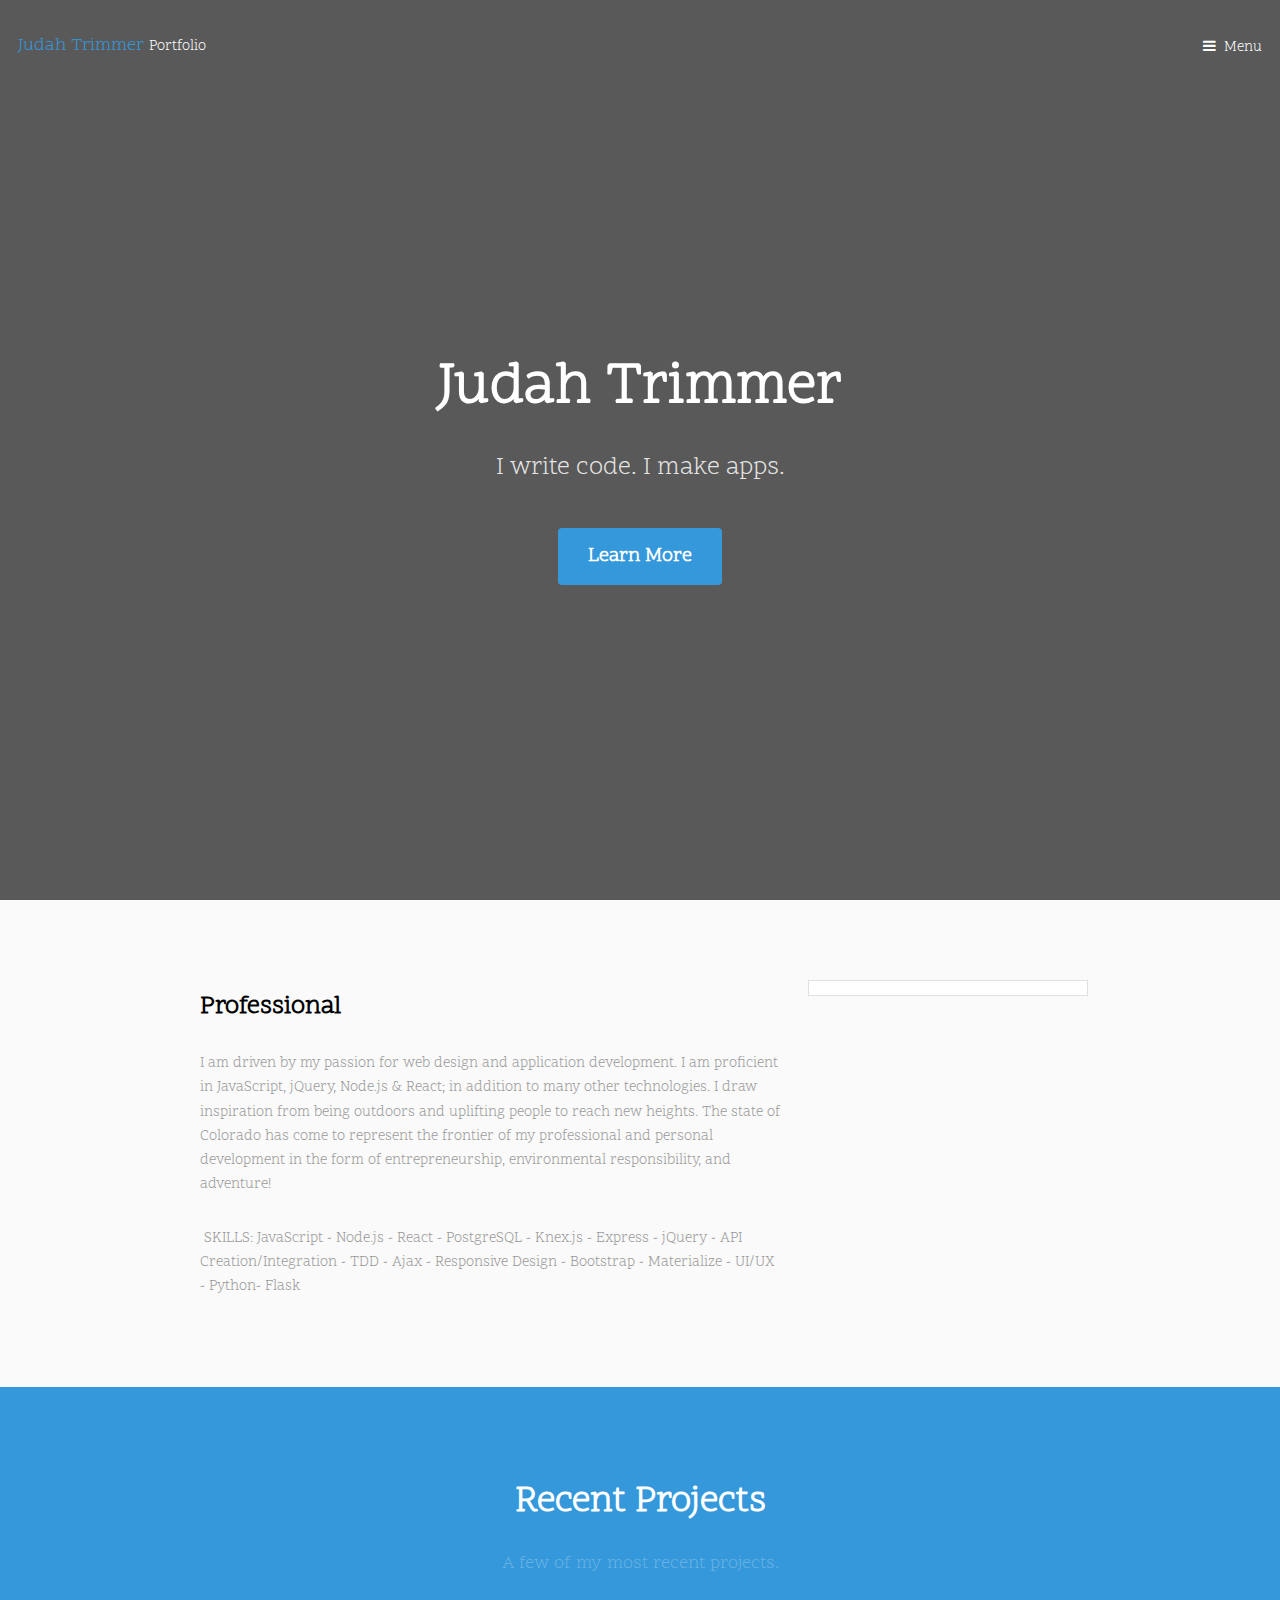
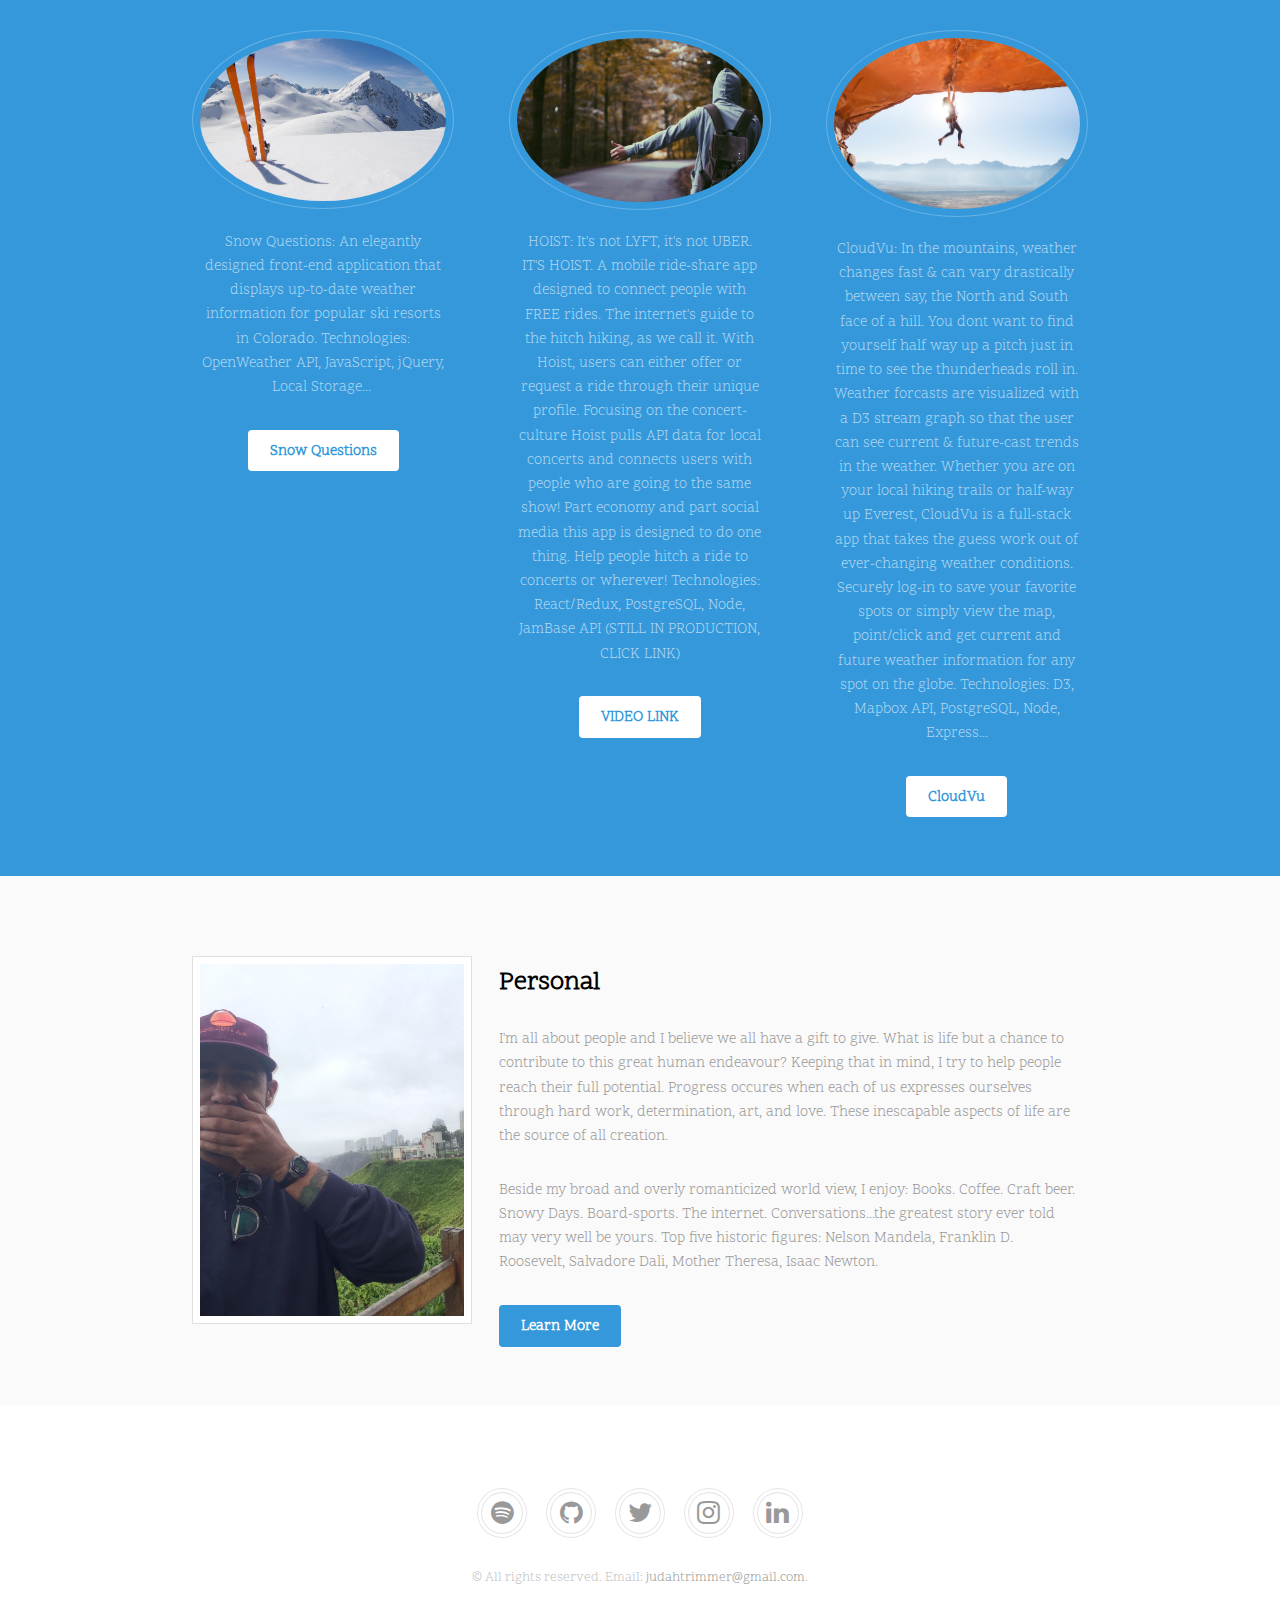
==== templated-urban/index.html @ e82100cf "intial" ====
<!DOCTYPE HTML>
<html>
	<head>
		<title>Judeb0y</title>
		<meta charset="utf-8" />
		<meta name="viewport" content="width=device-width, initial-scale=1" />
		<link rel="stylesheet" href="assets/css/main.css" />
	</head>
	<body>

		<!-- Header -->
			<header id="header" class="alt">
				<div class="logo"><a href="index.html">Judah Trimmer <span>Portfolio</span></a></div>
				<a href="#menu">Menu</a>
			</header>

		<!-- Nav -->
			<nav id="menu">
				<ul class="links">
					<li><a href="index.html">Home</a></li>
					<li><a href="about.html">About Me</a></li>
				</ul>
			</nav>

		<!-- Banner -->
			<section id="banner">
				<div class="inner">
					<header>
						<h1>Judah Trimmer</h1>
						<p>I write code. I make apps.</p>
					</header>
					<a href="#main" class="button big scrolly">Learn More</a>
				</div>
			</section>

		<!-- Main -->
			<div id="main">

				<!-- Section -->
					<section class="wrapper style1">
						<div class="inner">
							<div class="flex flex-2">
								<div class="col col2">
									<h3>Professional</h3>
									<p>I am driven by my passion for web design and application development. I am proficient in JavaScript, jQuery, Node.js & React; in addition to many other technologies. I draw inspiration from being outdoors and uplifting people to reach new heights. The state of Colorado has come to represent the frontier of my professional and personal development in the form of entrepreneurship, environmental responsibility, and adventure!</p>
									<p> SKILLS: JavaScript - Node.js - React - PostgreSQL - Knex.js - Express - jQuery - API Creation/Integration - TDD - Ajax - Responsive Design - Bootstrap - Materialize - UI/UX - Python- Flask</p>
									<!-- <a href="#" class="button">GitHub</a> -->
								</div>
								<div class="col col1 first">
									<div class="image fit">
										<a href="about.html" class="link"><img src="images/bwjudah.jpg" alt="" /></a>
									</div>
								</div>
							</div>
						</div>
					</section>

					<!-- Section -->
						<section class="wrapper style2">
							<div class="inner">
								<header class="align-center">
									<h2>Recent Projects</h2>
									<p>A few of my most recent projects.</p>
								</header>
								<div class="flex flex-3">
									<div class="col align-center">
										<div class="image round fit">
											<img src="images/Skis.jpg" alt="" />
										</div>
										<p>Snow Questions: An elegantly designed front-end application that displays up-to-date weather information for popular ski resorts in Colorado. Technologies: OpenWeather API, JavaScript, jQuery, Local Storage... </p>
										<a href="http://snow-questions.surge.sh/" class="button">Snow Questions</a>
									</div>
									<div class="col align-center">
										<div class="image round fit">
											<img src="images/hitchhiker.jpg" alt="" />
										</div>
										<p>HOIST: It's not LYFT, it's not UBER. IT'S HOIST. A mobile ride-share app designed to connect people with FREE rides. The internet's guide to the hitch hiking, as we call it. With Hoist, users can either offer or request a ride through their unique profile. Focusing on the concert-culture Hoist pulls API data for local concerts and connects users with people who are going to the same show! Part economy and part social media this app is designed to do one thing. Help people hitch a ride to concerts or wherever! Technologies: React/Redux, PostgreSQL, Node, JamBase API (STILL IN PRODUCTION, CLICK LINK) </p>
										<a href="https://www.youtube.com/watch?v=Sf00scz03aw" class="button">VIDEO LINK</a>
									</div>
									<div class="col align-center">
										<div class="image round fit">
											<img src="images/climber.jpg" alt="" />
										</div>
										<p>CloudVu: In the mountains, weather changes fast & can vary drastically between say, the North and South face of a hill. You dont want to find yourself half way up a pitch just in time to see the thunderheads roll in. Weather forcasts are visualized with a D3 stream graph so that the user can see current & future-cast trends in the weather. Whether you are on your local hiking trails or half-way up Everest, CloudVu is a full-stack app that takes the guess work out of ever-changing weather conditions. Securely log-in to save your favorite spots or simply view the map, point/click and get current and future weather information for any spot on the globe. Technologies: D3, Mapbox API, PostgreSQL, Node, Express... </p>
										<a href="https://cloudvu.herokuapp.com/" class="button">CloudVu</a>
									</div>

								</div>
							</div>
						</section>

				<!-- Section -->
					<section class="wrapper style1">
						<div class="inner">
							<!-- 2 Columns -->
								<div class="flex flex-2">
									<div class="col col1">
										<div class="image fit">
											<a href="about.html" class="link"><img src="images/judah.jpg" alt="" /></a>
										</div>
									</div>
									<div class="col col2">
										<h3>Personal</h3>
										<p>I'm all about people and I believe we all have a gift to give. What is life but a chance to contribute to this great human endeavour? Keeping that in mind, I try to help people reach their full potential. Progress occures when each of us expresses ourselves through hard work, determination, art, and love. These inescapable aspects of life are the source of all creation.</p>
										<p>Beside my broad and overly romanticized world view, I enjoy: Books. Coffee. Craft beer. Snowy Days. Board-sports. The internet. Conversations...the greatest story ever told may very well be yours. Top five historic figures: Nelson Mandela, Franklin D. Roosevelt, Salvadore Dali, Mother Theresa, Isaac Newton.</p>

										<a href="about.html" class="button">Learn More</a>
									</div>
								</div>
						</div>
					</section>

			</div>

		<!-- Footer -->
		<footer id="footer">
			<div class="copyright">
				<ul class="icons">
					<li><a href="https://open.spotify.com/user/judahmart?si=ZoPji1avRLK7Woz6vGIwRQ" class="icon fa-spotify"><span class="label">Spotify</span></a></li>
					<li><a href="https://github.com/judeboy" class="icon fa-github"><span class="label">Github</span></a></li>
					<li><a href="https://twitter.com/judeb0y" class="icon fa-twitter"><span class="label">Twitter</span></a></li>
					<li><a href="https://www.instagram.com/judeb0y/" class="icon fa-instagram"><span class="label">Instagram</span></a></li>
					<li><a href="https://www.linkedin.com/in/judah-trimmer-90b569140/" class="icon fa-linkedin"><span class="label">LinkedIn</span></a></li>
				</ul>
				<p>&copy; All rights reserved. Email: <a href="#">judahtrimmer@gmail.com</a>.</p>
		</footer>

		<!-- Scripts -->
			<script src="assets/js/jquery.min.js"></script>
			<script src="assets/js/jquery.scrolly.min.js"></script>
			<script src="assets/js/jquery.scrollex.min.js"></script>
			<script src="assets/js/skel.min.js"></script>
			<script src="assets/js/util.js"></script>
			<script src="assets/js/main.js"></script>

	</body>
</html>
---- templated-urban/assets/css/main.css ----
@charset "UTF-8";
@import url(font-awesome.min.css);
@import url("https://fonts.googleapis.com/css?family=Scope+One|Trocchi");

/*
	Urban by TEMPLATED
	templated.co @templatedco
	Released for free under the Creative Commons Attribution 3.0 license (templated.co/license)
*/

/* Reset */

	html, body, div, span, applet, object, iframe, h1, h2, h3, h4, h5, h6, p, blockquote, pre, a, abbr, acronym, address, big, cite, code, del, dfn, em, img, ins, kbd, q, s, samp, small, strike, strong, sub, sup, tt, var, b, u, i, center, dl, dt, dd, ol, ul, li, fieldset, form, label, legend, table, caption, tbody, tfoot, thead, tr, th, td, article, aside, canvas, details, embed, figure, figcaption, footer, header, hgroup, menu, nav, output, ruby, section, summary, time, mark, audio, video {
		margin: 0;
		padding: 0;
		border: 0;
		font-size: 100%;
		font: inherit;
		vertical-align: baseline;
	}

	article, aside, details, figcaption, figure, footer, header, hgroup, menu, nav, section {
		display: block;
	}

	body {
		line-height: 1;
	}

	ol, ul {
		list-style: none;
	}

	blockquote, q {
		quotes: none;
	}

	blockquote:before, blockquote:after, q:before, q:after {
		content: '';
		content: none;
	}

	table {
		border-collapse: collapse;
		border-spacing: 0;
	}

	body {
		-webkit-text-size-adjust: none;
	}

/* Box Model */

	*, *:before, *:after {
		-moz-box-sizing: border-box;
		-webkit-box-sizing: border-box;
		box-sizing: border-box;
	}

/* Containers */

	.container {
		margin-left: auto;
		margin-right: auto;
	}

	.container.\31 25\25 {
		width: 100%;
		max-width: 100em;
		min-width: 80em;
	}

	.container.\37 5\25 {
		width: 60em;
	}

	.container.\35 0\25 {
		width: 40em;
	}

	.container.\32 5\25 {
		width: 20em;
	}

	.container {
		width: 80em;
	}

	@media screen and (max-width: 1680px) {

		.container.\31 25\25 {
			width: 100%;
			max-width: 100em;
			min-width: 80em;
		}

		.container.\37 5\25 {
			width: 60em;
		}

		.container.\35 0\25 {
			width: 40em;
		}

		.container.\32 5\25 {
			width: 20em;
		}

		.container {
			width: 80em;
		}

	}

	@media screen and (max-width: 1280px) {

		.container.\31 25\25 {
			width: 100%;
			max-width: 81.25em;
			min-width: 65em;
		}

		.container.\37 5\25 {
			width: 48.75em;
		}

		.container.\35 0\25 {
			width: 32.5em;
		}

		.container.\32 5\25 {
			width: 16.25em;
		}

		.container {
			width: 65em;
		}

	}

	@media screen and (max-width: 980px) {

		.container.\31 25\25 {
			width: 100%;
			max-width: 112.5%;
			min-width: 90%;
		}

		.container.\37 5\25 {
			width: 67.5%;
		}

		.container.\35 0\25 {
			width: 45%;
		}

		.container.\32 5\25 {
			width: 22.5%;
		}

		.container {
			width: 90%;
		}

	}

	@media screen and (max-width: 736px) {

		.container.\31 25\25 {
			width: 100%;
			max-width: 112.5%;
			min-width: 90%;
		}

		.container.\37 5\25 {
			width: 67.5%;
		}

		.container.\35 0\25 {
			width: 45%;
		}

		.container.\32 5\25 {
			width: 22.5%;
		}

		.container {
			width: 90% !important;
		}

	}

	@media screen and (max-width: 480px) {

		.container.\31 25\25 {
			width: 100%;
			max-width: 112.5%;
			min-width: 90%;
		}

		.container.\37 5\25 {
			width: 67.5%;
		}

		.container.\35 0\25 {
			width: 45%;
		}

		.container.\32 5\25 {
			width: 22.5%;
		}

		.container {
			width: 90% !important;
		}

	}

/* Grid */

	.row {
		border-bottom: solid 1px transparent;
		-moz-box-sizing: border-box;
		-webkit-box-sizing: border-box;
		box-sizing: border-box;
	}

	.row > * {
		float: left;
		-moz-box-sizing: border-box;
		-webkit-box-sizing: border-box;
		box-sizing: border-box;
	}

	.row:after, .row:before {
		content: '';
		display: block;
		clear: both;
		height: 0;
	}

	.row.uniform > * > :first-child {
		margin-top: 0;
	}

	.row.uniform > * > :last-child {
		margin-bottom: 0;
	}

	.row.\30 \25 > * {
		padding: 0 0 0 0em;
	}

	.row.\30 \25 {
		margin: 0 0 -1px 0em;
	}

	.row.uniform.\30 \25 > * {
		padding: 0em 0 0 0em;
	}

	.row.uniform.\30 \25 {
		margin: 0em 0 -1px 0em;
	}

	.row > * {
		padding: 0 0 0 2em;
	}

	.row {
		margin: 0 0 -1px -2em;
	}

	.row.uniform > * {
		padding: 2em 0 0 2em;
	}

	.row.uniform {
		margin: -2em 0 -1px -2em;
	}

	.row.\32 00\25 > * {
		padding: 0 0 0 4em;
	}

	.row.\32 00\25 {
		margin: 0 0 -1px -4em;
	}

	.row.uniform.\32 00\25 > * {
		padding: 4em 0 0 4em;
	}

	.row.uniform.\32 00\25 {
		margin: -4em 0 -1px -4em;
	}

	.row.\31 50\25 > * {
		padding: 0 0 0 3em;
	}

	.row.\31 50\25 {
		margin: 0 0 -1px -3em;
	}

	.row.uniform.\31 50\25 > * {
		padding: 3em 0 0 3em;
	}

	.row.uniform.\31 50\25 {
		margin: -3em 0 -1px -3em;
	}

	.row.\35 0\25 > * {
		padding: 0 0 0 1em;
	}

	.row.\35 0\25 {
		margin: 0 0 -1px -1em;
	}

	.row.uniform.\35 0\25 > * {
		padding: 1em 0 0 1em;
	}

	.row.uniform.\35 0\25 {
		margin: -1em 0 -1px -1em;
	}

	.row.\32 5\25 > * {
		padding: 0 0 0 0.5em;
	}

	.row.\32 5\25 {
		margin: 0 0 -1px -0.5em;
	}

	.row.uniform.\32 5\25 > * {
		padding: 0.5em 0 0 0.5em;
	}

	.row.uniform.\32 5\25 {
		margin: -0.5em 0 -1px -0.5em;
	}

	.\31 2u, .\31 2u\24 {
		width: 100%;
		clear: none;
		margin-left: 0;
	}

	.\31 1u, .\31 1u\24 {
		width: 91.6666666667%;
		clear: none;
		margin-left: 0;
	}

	.\31 0u, .\31 0u\24 {
		width: 83.3333333333%;
		clear: none;
		margin-left: 0;
	}

	.\39 u, .\39 u\24 {
		width: 75%;
		clear: none;
		margin-left: 0;
	}

	.\38 u, .\38 u\24 {
		width: 66.6666666667%;
		clear: none;
		margin-left: 0;
	}

	.\37 u, .\37 u\24 {
		width: 58.3333333333%;
		clear: none;
		margin-left: 0;
	}

	.\36 u, .\36 u\24 {
		width: 50%;
		clear: none;
		margin-left: 0;
	}

	.\35 u, .\35 u\24 {
		width: 41.6666666667%;
		clear: none;
		margin-left: 0;
	}

	.\34 u, .\34 u\24 {
		width: 33.3333333333%;
		clear: none;
		margin-left: 0;
	}

	.\33 u, .\33 u\24 {
		width: 25%;
		clear: none;
		margin-left: 0;
	}

	.\32 u, .\32 u\24 {
		width: 16.6666666667%;
		clear: none;
		margin-left: 0;
	}

	.\31 u, .\31 u\24 {
		width: 8.3333333333%;
		clear: none;
		margin-left: 0;
	}

	.\31 2u\24 + *,
	.\31 1u\24 + *,
	.\31 0u\24 + *,
	.\39 u\24 + *,
	.\38 u\24 + *,
	.\37 u\24 + *,
	.\36 u\24 + *,
	.\35 u\24 + *,
	.\34 u\24 + *,
	.\33 u\24 + *,
	.\32 u\24 + *,
	.\31 u\24 + * {
		clear: left;
	}

	.\-11u {
		margin-left: 91.66667%;
	}

	.\-10u {
		margin-left: 83.33333%;
	}

	.\-9u {
		margin-left: 75%;
	}

	.\-8u {
		margin-left: 66.66667%;
	}

	.\-7u {
		margin-left: 58.33333%;
	}

	.\-6u {
		margin-left: 50%;
	}

	.\-5u {
		margin-left: 41.66667%;
	}

	.\-4u {
		margin-left: 33.33333%;
	}

	.\-3u {
		margin-left: 25%;
	}

	.\-2u {
		margin-left: 16.66667%;
	}

	.\-1u {
		margin-left: 8.33333%;
	}

	@media screen and (max-width: 1680px) {

		.row > * {
			padding: 0 0 0 2em;
		}

		.row {
			margin: 0 0 -1px -2em;
		}

		.row.uniform > * {
			padding: 2em 0 0 2em;
		}

		.row.uniform {
			margin: -2em 0 -1px -2em;
		}

		.row.\32 00\25 > * {
			padding: 0 0 0 4em;
		}

		.row.\32 00\25 {
			margin: 0 0 -1px -4em;
		}

		.row.uniform.\32 00\25 > * {
			padding: 4em 0 0 4em;
		}

		.row.uniform.\32 00\25 {
			margin: -4em 0 -1px -4em;
		}

		.row.\31 50\25 > * {
			padding: 0 0 0 3em;
		}

		.row.\31 50\25 {
			margin: 0 0 -1px -3em;
		}

		.row.uniform.\31 50\25 > * {
			padding: 3em 0 0 3em;
		}

		.row.uniform.\31 50\25 {
			margin: -3em 0 -1px -3em;
		}

		.row.\35 0\25 > * {
			padding: 0 0 0 1em;
		}

		.row.\35 0\25 {
			margin: 0 0 -1px -1em;
		}

		.row.uniform.\35 0\25 > * {
			padding: 1em 0 0 1em;
		}

		.row.uniform.\35 0\25 {
			margin: -1em 0 -1px -1em;
		}

		.row.\32 5\25 > * {
			padding: 0 0 0 0.5em;
		}

		.row.\32 5\25 {
			margin: 0 0 -1px -0.5em;
		}

		.row.uniform.\32 5\25 > * {
			padding: 0.5em 0 0 0.5em;
		}

		.row.uniform.\32 5\25 {
			margin: -0.5em 0 -1px -0.5em;
		}

		.\31 2u\28xlarge\29, .\31 2u\24\28xlarge\29 {
			width: 100%;
			clear: none;
			margin-left: 0;
		}

		.\31 1u\28xlarge\29, .\31 1u\24\28xlarge\29 {
			width: 91.6666666667%;
			clear: none;
			margin-left: 0;
		}

		.\31 0u\28xlarge\29, .\31 0u\24\28xlarge\29 {
			width: 83.3333333333%;
			clear: none;
			margin-left: 0;
		}

		.\39 u\28xlarge\29, .\39 u\24\28xlarge\29 {
			width: 75%;
			clear: none;
			margin-left: 0;
		}

		.\38 u\28xlarge\29, .\38 u\24\28xlarge\29 {
			width: 66.6666666667%;
			clear: none;
			margin-left: 0;
		}

		.\37 u\28xlarge\29, .\37 u\24\28xlarge\29 {
			width: 58.3333333333%;
			clear: none;
			margin-left: 0;
		}

		.\36 u\28xlarge\29, .\36 u\24\28xlarge\29 {
			width: 50%;
			clear: none;
			margin-left: 0;
		}

		.\35 u\28xlarge\29, .\35 u\24\28xlarge\29 {
			width: 41.6666666667%;
			clear: none;
			margin-left: 0;
		}

		.\34 u\28xlarge\29, .\34 u\24\28xlarge\29 {
			width: 33.3333333333%;
			clear: none;
			margin-left: 0;
		}

		.\33 u\28xlarge\29, .\33 u\24\28xlarge\29 {
			width: 25%;
			clear: none;
			margin-left: 0;
		}

		.\32 u\28xlarge\29, .\32 u\24\28xlarge\29 {
			width: 16.6666666667%;
			clear: none;
			margin-left: 0;
		}

		.\31 u\28xlarge\29, .\31 u\24\28xlarge\29 {
			width: 8.3333333333%;
			clear: none;
			margin-left: 0;
		}

		.\31 2u\24\28xlarge\29 + *,
		.\31 1u\24\28xlarge\29 + *,
		.\31 0u\24\28xlarge\29 + *,
		.\39 u\24\28xlarge\29 + *,
		.\38 u\24\28xlarge\29 + *,
		.\37 u\24\28xlarge\29 + *,
		.\36 u\24\28xlarge\29 + *,
		.\35 u\24\28xlarge\29 + *,
		.\34 u\24\28xlarge\29 + *,
		.\33 u\24\28xlarge\29 + *,
		.\32 u\24\28xlarge\29 + *,
		.\31 u\24\28xlarge\29 + * {
			clear: left;
		}

		.\-11u\28xlarge\29 {
			margin-left: 91.66667%;
		}

		.\-10u\28xlarge\29 {
			margin-left: 83.33333%;
		}

		.\-9u\28xlarge\29 {
			margin-left: 75%;
		}

		.\-8u\28xlarge\29 {
			margin-left: 66.66667%;
		}

		.\-7u\28xlarge\29 {
			margin-left: 58.33333%;
		}

		.\-6u\28xlarge\29 {
			margin-left: 50%;
		}

		.\-5u\28xlarge\29 {
			margin-left: 41.66667%;
		}

		.\-4u\28xlarge\29 {
			margin-left: 33.33333%;
		}

		.\-3u\28xlarge\29 {
			margin-left: 25%;
		}

		.\-2u\28xlarge\29 {
			margin-left: 16.66667%;
		}

		.\-1u\28xlarge\29 {
			margin-left: 8.33333%;
		}

	}

	@media screen and (max-width: 1280px) {

		.row > * {
			padding: 0 0 0 1.5em;
		}

		.row {
			margin: 0 0 -1px -1.5em;
		}

		.row.uniform > * {
			padding: 1.5em 0 0 1.5em;
		}

		.row.uniform {
			margin: -1.5em 0 -1px -1.5em;
		}

		.row.\32 00\25 > * {
			padding: 0 0 0 3em;
		}

		.row.\32 00\25 {
			margin: 0 0 -1px -3em;
		}

		.row.uniform.\32 00\25 > * {
			padding: 3em 0 0 3em;
		}

		.row.uniform.\32 00\25 {
			margin: -3em 0 -1px -3em;
		}

		.row.\31 50\25 > * {
			padding: 0 0 0 2.25em;
		}

		.row.\31 50\25 {
			margin: 0 0 -1px -2.25em;
		}

		.row.uniform.\31 50\25 > * {
			padding: 2.25em 0 0 2.25em;
		}

		.row.uniform.\31 50\25 {
			margin: -2.25em 0 -1px -2.25em;
		}

		.row.\35 0\25 > * {
			padding: 0 0 0 0.75em;
		}

		.row.\35 0\25 {
			margin: 0 0 -1px -0.75em;
		}

		.row.uniform.\35 0\25 > * {
			padding: 0.75em 0 0 0.75em;
		}

		.row.uniform.\35 0\25 {
			margin: -0.75em 0 -1px -0.75em;
		}

		.row.\32 5\25 > * {
			padding: 0 0 0 0.375em;
		}

		.row.\32 5\25 {
			margin: 0 0 -1px -0.375em;
		}

		.row.uniform.\32 5\25 > * {
			padding: 0.375em 0 0 0.375em;
		}

		.row.uniform.\32 5\25 {
			margin: -0.375em 0 -1px -0.375em;
		}

		.\31 2u\28large\29, .\31 2u\24\28large\29 {
			width: 100%;
			clear: none;
			margin-left: 0;
		}

		.\31 1u\28large\29, .\31 1u\24\28large\29 {
			width: 91.6666666667%;
			clear: none;
			margin-left: 0;
		}

		.\31 0u\28large\29, .\31 0u\24\28large\29 {
			width: 83.3333333333%;
			clear: none;
			margin-left: 0;
		}

		.\39 u\28large\29, .\39 u\24\28large\29 {
			width: 75%;
			clear: none;
			margin-left: 0;
		}

		.\38 u\28large\29, .\38 u\24\28large\29 {
			width: 66.6666666667%;
			clear: none;
			margin-left: 0;
		}

		.\37 u\28large\29, .\37 u\24\28large\29 {
			width: 58.3333333333%;
			clear: none;
			margin-left: 0;
		}

		.\36 u\28large\29, .\36 u\24\28large\29 {
			width: 50%;
			clear: none;
			margin-left: 0;
		}

		.\35 u\28large\29, .\35 u\24\28large\29 {
			width: 41.6666666667%;
			clear: none;
			margin-left: 0;
		}

		.\34 u\28large\29, .\34 u\24\28large\29 {
			width: 33.3333333333%;
			clear: none;
			margin-left: 0;
		}

		.\33 u\28large\29, .\33 u\24\28large\29 {
			width: 25%;
			clear: none;
			margin-left: 0;
		}

		.\32 u\28large\29, .\32 u\24\28large\29 {
			width: 16.6666666667%;
			clear: none;
			margin-left: 0;
		}

		.\31 u\28large\29, .\31 u\24\28large\29 {
			width: 8.3333333333%;
			clear: none;
			margin-left: 0;
		}

		.\31 2u\24\28large\29 + *,
		.\31 1u\24\28large\29 + *,
		.\31 0u\24\28large\29 + *,
		.\39 u\24\28large\29 + *,
		.\38 u\24\28large\29 + *,
		.\37 u\24\28large\29 + *,
		.\36 u\24\28large\29 + *,
		.\35 u\24\28large\29 + *,
		.\34 u\24\28large\29 + *,
		.\33 u\24\28large\29 + *,
		.\32 u\24\28large\29 + *,
		.\31 u\24\28large\29 + * {
			clear: left;
		}

		.\-11u\28large\29 {
			margin-left: 91.66667%;
		}

		.\-10u\28large\29 {
			margin-left: 83.33333%;
		}

		.\-9u\28large\29 {
			margin-left: 75%;
		}

		.\-8u\28large\29 {
			margin-left: 66.66667%;
		}

		.\-7u\28large\29 {
			margin-left: 58.33333%;
		}

		.\-6u\28large\29 {
			margin-left: 50%;
		}

		.\-5u\28large\29 {
			margin-left: 41.66667%;
		}

		.\-4u\28large\29 {
			margin-left: 33.33333%;
		}

		.\-3u\28large\29 {
			margin-left: 25%;
		}

		.\-2u\28large\29 {
			margin-left: 16.66667%;
		}

		.\-1u\28large\29 {
			margin-left: 8.33333%;
		}

	}

	@media screen and (max-width: 980px) {

		.row > * {
			padding: 0 0 0 1.5em;
		}

		.row {
			margin: 0 0 -1px -1.5em;
		}

		.row.uniform > * {
			padding: 1.5em 0 0 1.5em;
		}

		.row.uniform {
			margin: -1.5em 0 -1px -1.5em;
		}

		.row.\32 00\25 > * {
			padding: 0 0 0 3em;
		}

		.row.\32 00\25 {
			margin: 0 0 -1px -3em;
		}

		.row.uniform.\32 00\25 > * {
			padding: 3em 0 0 3em;
		}

		.row.uniform.\32 00\25 {
			margin: -3em 0 -1px -3em;
		}

		.row.\31 50\25 > * {
			padding: 0 0 0 2.25em;
		}

		.row.\31 50\25 {
			margin: 0 0 -1px -2.25em;
		}

		.row.uniform.\31 50\25 > * {
			padding: 2.25em 0 0 2.25em;
		}

		.row.uniform.\31 50\25 {
			margin: -2.25em 0 -1px -2.25em;
		}

		.row.\35 0\25 > * {
			padding: 0 0 0 0.75em;
		}

		.row.\35 0\25 {
			margin: 0 0 -1px -0.75em;
		}

		.row.uniform.\35 0\25 > * {
			padding: 0.75em 0 0 0.75em;
		}

		.row.uniform.\35 0\25 {
			margin: -0.75em 0 -1px -0.75em;
		}

		.row.\32 5\25 > * {
			padding: 0 0 0 0.375em;
		}

		.row.\32 5\25 {
			margin: 0 0 -1px -0.375em;
		}

		.row.uniform.\32 5\25 > * {
			padding: 0.375em 0 0 0.375em;
		}

		.row.uniform.\32 5\25 {
			margin: -0.375em 0 -1px -0.375em;
		}

		.\31 2u\28medium\29, .\31 2u\24\28medium\29 {
			width: 100%;
			clear: none;
			margin-left: 0;
		}

		.\31 1u\28medium\29, .\31 1u\24\28medium\29 {
			width: 91.6666666667%;
			clear: none;
			margin-left: 0;
		}

		.\31 0u\28medium\29, .\31 0u\24\28medium\29 {
			width: 83.3333333333%;
			clear: none;
			margin-left: 0;
		}

		.\39 u\28medium\29, .\39 u\24\28medium\29 {
			width: 75%;
			clear: none;
			margin-left: 0;
		}

		.\38 u\28medium\29, .\38 u\24\28medium\29 {
			width: 66.6666666667%;
			clear: none;
			margin-left: 0;
		}

		.\37 u\28medium\29, .\37 u\24\28medium\29 {
			width: 58.3333333333%;
			clear: none;
			margin-left: 0;
		}

		.\36 u\28medium\29, .\36 u\24\28medium\29 {
			width: 50%;
			clear: none;
			margin-left: 0;
		}

		.\35 u\28medium\29, .\35 u\24\28medium\29 {
			width: 41.6666666667%;
			clear: none;
			margin-left: 0;
		}

		.\34 u\28medium\29, .\34 u\24\28medium\29 {
			width: 33.3333333333%;
			clear: none;
			margin-left: 0;
		}

		.\33 u\28medium\29, .\33 u\24\28medium\29 {
			width: 25%;
			clear: none;
			margin-left: 0;
		}

		.\32 u\28medium\29, .\32 u\24\28medium\29 {
			width: 16.6666666667%;
			clear: none;
			margin-left: 0;
		}

		.\31 u\28medium\29, .\31 u\24\28medium\29 {
			width: 8.3333333333%;
			clear: none;
			margin-left: 0;
		}

		.\31 2u\24\28medium\29 + *,
		.\31 1u\24\28medium\29 + *,
		.\31 0u\24\28medium\29 + *,
		.\39 u\24\28medium\29 + *,
		.\38 u\24\28medium\29 + *,
		.\37 u\24\28medium\29 + *,
		.\36 u\24\28medium\29 + *,
		.\35 u\24\28medium\29 + *,
		.\34 u\24\28medium\29 + *,
		.\33 u\24\28medium\29 + *,
		.\32 u\24\28medium\29 + *,
		.\31 u\24\28medium\29 + * {
			clear: left;
		}

		.\-11u\28medium\29 {
			margin-left: 91.66667%;
		}

		.\-10u\28medium\29 {
			margin-left: 83.33333%;
		}

		.\-9u\28medium\29 {
			margin-left: 75%;
		}

		.\-8u\28medium\29 {
			margin-left: 66.66667%;
		}

		.\-7u\28medium\29 {
			margin-left: 58.33333%;
		}

		.\-6u\28medium\29 {
			margin-left: 50%;
		}

		.\-5u\28medium\29 {
			margin-left: 41.66667%;
		}

		.\-4u\28medium\29 {
			margin-left: 33.33333%;
		}

		.\-3u\28medium\29 {
			margin-left: 25%;
		}

		.\-2u\28medium\29 {
			margin-left: 16.66667%;
		}

		.\-1u\28medium\29 {
			margin-left: 8.33333%;
		}

	}

	@media screen and (max-width: 736px) {

		.row > * {
			padding: 0 0 0 1.25em;
		}

		.row {
			margin: 0 0 -1px -1.25em;
		}

		.row.uniform > * {
			padding: 1.25em 0 0 1.25em;
		}

		.row.uniform {
			margin: -1.25em 0 -1px -1.25em;
		}

		.row.\32 00\25 > * {
			padding: 0 0 0 2.5em;
		}

		.row.\32 00\25 {
			margin: 0 0 -1px -2.5em;
		}

		.row.uniform.\32 00\25 > * {
			padding: 2.5em 0 0 2.5em;
		}

		.row.uniform.\32 00\25 {
			margin: -2.5em 0 -1px -2.5em;
		}

		.row.\31 50\25 > * {
			padding: 0 0 0 1.875em;
		}

		.row.\31 50\25 {
			margin: 0 0 -1px -1.875em;
		}

		.row.uniform.\31 50\25 > * {
			padding: 1.875em 0 0 1.875em;
		}

		.row.uniform.\31 50\25 {
			margin: -1.875em 0 -1px -1.875em;
		}

		.row.\35 0\25 > * {
			padding: 0 0 0 0.625em;
		}

		.row.\35 0\25 {
			margin: 0 0 -1px -0.625em;
		}

		.row.uniform.\35 0\25 > * {
			padding: 0.625em 0 0 0.625em;
		}

		.row.uniform.\35 0\25 {
			margin: -0.625em 0 -1px -0.625em;
		}

		.row.\32 5\25 > * {
			padding: 0 0 0 0.3125em;
		}

		.row.\32 5\25 {
			margin: 0 0 -1px -0.3125em;
		}

		.row.uniform.\32 5\25 > * {
			padding: 0.3125em 0 0 0.3125em;
		}

		.row.uniform.\32 5\25 {
			margin: -0.3125em 0 -1px -0.3125em;
		}

		.\31 2u\28small\29, .\31 2u\24\28small\29 {
			width: 100%;
			clear: none;
			margin-left: 0;
		}

		.\31 1u\28small\29, .\31 1u\24\28small\29 {
			width: 91.6666666667%;
			clear: none;
			margin-left: 0;
		}

		.\31 0u\28small\29, .\31 0u\24\28small\29 {
			width: 83.3333333333%;
			clear: none;
			margin-left: 0;
		}

		.\39 u\28small\29, .\39 u\24\28small\29 {
			width: 75%;
			clear: none;
			margin-left: 0;
		}

		.\38 u\28small\29, .\38 u\24\28small\29 {
			width: 66.6666666667%;
			clear: none;
			margin-left: 0;
		}

		.\37 u\28small\29, .\37 u\24\28small\29 {
			width: 58.3333333333%;
			clear: none;
			margin-left: 0;
		}

		.\36 u\28small\29, .\36 u\24\28small\29 {
			width: 50%;
			clear: none;
			margin-left: 0;
		}

		.\35 u\28small\29, .\35 u\24\28small\29 {
			width: 41.6666666667%;
			clear: none;
			margin-left: 0;
		}

		.\34 u\28small\29, .\34 u\24\28small\29 {
			width: 33.3333333333%;
			clear: none;
			margin-left: 0;
		}

		.\33 u\28small\29, .\33 u\24\28small\29 {
			width: 25%;
			clear: none;
			margin-left: 0;
		}

		.\32 u\28small\29, .\32 u\24\28small\29 {
			width: 16.6666666667%;
			clear: none;
			margin-left: 0;
		}

		.\31 u\28small\29, .\31 u\24\28small\29 {
			width: 8.3333333333%;
			clear: none;
			margin-left: 0;
		}

		.\31 2u\24\28small\29 + *,
		.\31 1u\24\28small\29 + *,
		.\31 0u\24\28small\29 + *,
		.\39 u\24\28small\29 + *,
		.\38 u\24\28small\29 + *,
		.\37 u\24\28small\29 + *,
		.\36 u\24\28small\29 + *,
		.\35 u\24\28small\29 + *,
		.\34 u\24\28small\29 + *,
		.\33 u\24\28small\29 + *,
		.\32 u\24\28small\29 + *,
		.\31 u\24\28small\29 + * {
			clear: left;
		}

		.\-11u\28small\29 {
			margin-left: 91.66667%;
		}

		.\-10u\28small\29 {
			margin-left: 83.33333%;
		}

		.\-9u\28small\29 {
			margin-left: 75%;
		}

		.\-8u\28small\29 {
			margin-left: 66.66667%;
		}

		.\-7u\28small\29 {
			margin-left: 58.33333%;
		}

		.\-6u\28small\29 {
			margin-left: 50%;
		}

		.\-5u\28small\29 {
			margin-left: 41.66667%;
		}

		.\-4u\28small\29 {
			margin-left: 33.33333%;
		}

		.\-3u\28small\29 {
			margin-left: 25%;
		}

		.\-2u\28small\29 {
			margin-left: 16.66667%;
		}

		.\-1u\28small\29 {
			margin-left: 8.33333%;
		}

	}

	@media screen and (max-width: 480px) {

		.row > * {
			padding: 0 0 0 1.25em;
		}

		.row {
			margin: 0 0 -1px -1.25em;
		}

		.row.uniform > * {
			padding: 1.25em 0 0 1.25em;
		}

		.row.uniform {
			margin: -1.25em 0 -1px -1.25em;
		}

		.row.\32 00\25 > * {
			padding: 0 0 0 2.5em;
		}

		.row.\32 00\25 {
			margin: 0 0 -1px -2.5em;
		}

		.row.uniform.\32 00\25 > * {
			padding: 2.5em 0 0 2.5em;
		}

		.row.uniform.\32 00\25 {
			margin: -2.5em 0 -1px -2.5em;
		}

		.row.\31 50\25 > * {
			padding: 0 0 0 1.875em;
		}

		.row.\31 50\25 {
			margin: 0 0 -1px -1.875em;
		}

		.row.uniform.\31 50\25 > * {
			padding: 1.875em 0 0 1.875em;
		}

		.row.uniform.\31 50\25 {
			margin: -1.875em 0 -1px -1.875em;
		}

		.row.\35 0\25 > * {
			padding: 0 0 0 0.625em;
		}

		.row.\35 0\25 {
			margin: 0 0 -1px -0.625em;
		}

		.row.uniform.\35 0\25 > * {
			padding: 0.625em 0 0 0.625em;
		}

		.row.uniform.\35 0\25 {
			margin: -0.625em 0 -1px -0.625em;
		}

		.row.\32 5\25 > * {
			padding: 0 0 0 0.3125em;
		}

		.row.\32 5\25 {
			margin: 0 0 -1px -0.3125em;
		}

		.row.uniform.\32 5\25 > * {
			padding: 0.3125em 0 0 0.3125em;
		}

		.row.uniform.\32 5\25 {
			margin: -0.3125em 0 -1px -0.3125em;
		}

		.\31 2u\28xsmall\29, .\31 2u\24\28xsmall\29 {
			width: 100%;
			clear: none;
			margin-left: 0;
		}

		.\31 1u\28xsmall\29, .\31 1u\24\28xsmall\29 {
			width: 91.6666666667%;
			clear: none;
			margin-left: 0;
		}

		.\31 0u\28xsmall\29, .\31 0u\24\28xsmall\29 {
			width: 83.3333333333%;
			clear: none;
			margin-left: 0;
		}

		.\39 u\28xsmall\29, .\39 u\24\28xsmall\29 {
			width: 75%;
			clear: none;
			margin-left: 0;
		}

		.\38 u\28xsmall\29, .\38 u\24\28xsmall\29 {
			width: 66.6666666667%;
			clear: none;
			margin-left: 0;
		}

		.\37 u\28xsmall\29, .\37 u\24\28xsmall\29 {
			width: 58.3333333333%;
			clear: none;
			margin-left: 0;
		}

		.\36 u\28xsmall\29, .\36 u\24\28xsmall\29 {
			width: 50%;
			clear: none;
			margin-left: 0;
		}

		.\35 u\28xsmall\29, .\35 u\24\28xsmall\29 {
			width: 41.6666666667%;
			clear: none;
			margin-left: 0;
		}

		.\34 u\28xsmall\29, .\34 u\24\28xsmall\29 {
			width: 33.3333333333%;
			clear: none;
			margin-left: 0;
		}

		.\33 u\28xsmall\29, .\33 u\24\28xsmall\29 {
			width: 25%;
			clear: none;
			margin-left: 0;
		}

		.\32 u\28xsmall\29, .\32 u\24\28xsmall\29 {
			width: 16.6666666667%;
			clear: none;
			margin-left: 0;
		}

		.\31 u\28xsmall\29, .\31 u\24\28xsmall\29 {
			width: 8.3333333333%;
			clear: none;
			margin-left: 0;
		}

		.\31 2u\24\28xsmall\29 + *,
		.\31 1u\24\28xsmall\29 + *,
		.\31 0u\24\28xsmall\29 + *,
		.\39 u\24\28xsmall\29 + *,
		.\38 u\24\28xsmall\29 + *,
		.\37 u\24\28xsmall\29 + *,
		.\36 u\24\28xsmall\29 + *,
		.\35 u\24\28xsmall\29 + *,
		.\34 u\24\28xsmall\29 + *,
		.\33 u\24\28xsmall\29 + *,
		.\32 u\24\28xsmall\29 + *,
		.\31 u\24\28xsmall\29 + * {
			clear: left;
		}

		.\-11u\28xsmall\29 {
			margin-left: 91.66667%;
		}

		.\-10u\28xsmall\29 {
			margin-left: 83.33333%;
		}

		.\-9u\28xsmall\29 {
			margin-left: 75%;
		}

		.\-8u\28xsmall\29 {
			margin-left: 66.66667%;
		}

		.\-7u\28xsmall\29 {
			margin-left: 58.33333%;
		}

		.\-6u\28xsmall\29 {
			margin-left: 50%;
		}

		.\-5u\28xsmall\29 {
			margin-left: 41.66667%;
		}

		.\-4u\28xsmall\29 {
			margin-left: 33.33333%;
		}

		.\-3u\28xsmall\29 {
			margin-left: 25%;
		}

		.\-2u\28xsmall\29 {
			margin-left: 16.66667%;
		}

		.\-1u\28xsmall\29 {
			margin-left: 8.33333%;
		}

	}

/* Basic */

	@-ms-viewport {
		width: device-width;
	}

	body {
		-ms-overflow-style: scrollbar;
	}

	@media screen and (max-width: 480px) {

		html, body {
			min-width: 320px;
		}

	}

	body {
		background: #fff;
	}

		body.is-loading *, body.is-loading *:before, body.is-loading *:after {
			-moz-animation: none !important;
			-webkit-animation: none !important;
			-ms-animation: none !important;
			animation: none !important;
			-moz-transition: none !important;
			-webkit-transition: none !important;
			-ms-transition: none !important;
			transition: none !important;
		}

/* Type */

	body {
		background-color: #fff;
		color: #999999;
	}

	body, input, select, textarea {
		font-family: "Scope One", serif;
		font-size: 13pt;
		font-weight: 300;
		line-height: 1.65;
	}

		@media screen and (max-width: 1680px) {

			body, input, select, textarea {
				font-size: 11pt;
			}

		}

		@media screen and (max-width: 1280px) {

			body, input, select, textarea {
				font-size: 11pt;
			}

		}

		@media screen and (max-width: 980px) {

			body, input, select, textarea {
				font-size: 12pt;
			}

		}

		@media screen and (max-width: 736px) {

			body, input, select, textarea {
				font-size: 12pt;
			}

		}

		@media screen and (max-width: 480px) {

			body, input, select, textarea {
				font-size: 12pt;
			}

		}

	a {
		-moz-transition: color 0.2s ease-in-out;
		-webkit-transition: color 0.2s ease-in-out;
		-ms-transition: color 0.2s ease-in-out;
		transition: color 0.2s ease-in-out;
		text-decoration: none;
	}

	strong, b {
		font-weight: 700;
	}

	em, i {
		font-style: italic;
	}

	p {
		margin: 0 0 2em 0;
	}

	h1, h2, h3, h4, h5, h6 {
		font-weight: 700;
		line-height: 1.5;
		margin: 0 0 1em 0;
	}

		h1 a, h2 a, h3 a, h4 a, h5 a, h6 a {
			color: inherit;
			text-decoration: none;
		}

	h1 {
		font-size: 3em;
		margin-bottom: .25em;
	}

		@media screen and (max-width: 736px) {

			h1 {
				font-size: 2.5em;
			}

		}

	h2 {
		font-size: 2.5em;
	}

		@media screen and (max-width: 736px) {

			h2 {
				font-size: 2em;
			}

		}

		@media screen and (max-width: 480px) {

			h2 {
				font-size: 1.5em;
			}

		}

	h3 {
		font-size: 1.75em;
	}

		@media screen and (max-width: 736px) {

			h3 {
				font-size: 1.5em;
			}

		}

		@media screen and (max-width: 480px) {

			h3 {
				font-size: 1.25em;
			}

		}

	h4 {
		font-size: 1.5em;
	}

	h5 {
		font-size: 0.9em;
	}

	h6 {
		font-size: 0.7em;
	}

	sub {
		font-size: 0.8em;
		position: relative;
		top: 0.5em;
	}

	sup {
		font-size: 0.8em;
		position: relative;
		top: -0.5em;
	}

	blockquote {
		border-left: solid 4px;
		font-style: italic;
		margin: 0 0 2em 0;
		padding: 0.5em 0 0.5em 2em;
	}

	code {
		border-radius: 4px;
		border: solid 1px;
		font-family: "Courier New", monospace;
		font-size: 0.9em;
		margin: 0 0.25em;
		padding: 0.25em 0.65em;
	}

	pre {
		-webkit-overflow-scrolling: touch;
		font-family: "Courier New", monospace;
		font-size: 0.9em;
		margin: 0 0 2em 0;
	}

		pre code {
			display: block;
			line-height: 1.75;
			padding: 1em 1.5em;
			overflow-x: auto;
		}

	header p {
		font-size: 1.25em;
	}

	hr {
		border: 0;
		border-bottom: solid 1px;
		margin: 2em 0;
	}

		hr.major {
			margin: 3em 0;
		}

	.align-left {
		text-align: left;
	}

	.align-center {
		text-align: center;
	}

	.align-right {
		text-align: right;
	}

	input, select, textarea {
		color: #000;
	}

	a {
		color: #999999;
	}

		a:hover {
			color: rgba(153, 153, 153, 0.5);
		}

	strong, b {
		color: #000;
	}

	h1, h2, h3, h4, h5, h6 {
		color: #000;
	}

	blockquote {
		border-left-color: rgba(0, 0, 0, 0.1);
	}

	code {
		background: rgba(0, 0, 0, 0.075);
		border-color: rgba(0, 0, 0, 0.1);
	}

	hr {
		border-bottom-color: rgba(0, 0, 0, 0.1);
	}

/* Box */

	.box {
		border-radius: 4px;
		border: solid 1px;
		margin-bottom: 2em;
		padding: 1.5em;
	}

		.box > :last-child,
		.box > :last-child > :last-child,
		.box > :last-child > :last-child > :last-child {
			margin-bottom: 0;
		}

		.box.alt {
			border: 0;
			border-radius: 0;
			padding: 0;
		}

	.box {
		border-color: rgba(0, 0, 0, 0.1);
	}

/* Button */

	input[type="submit"],
	input[type="reset"],
	input[type="button"],
	button,
	.button {
		-moz-appearance: none;
		-webkit-appearance: none;
		-ms-appearance: none;
		appearance: none;
		-moz-transition: background-color 0.2s ease-in-out, color 0.2s ease-in-out;
		-webkit-transition: background-color 0.2s ease-in-out, color 0.2s ease-in-out;
		-ms-transition: background-color 0.2s ease-in-out, color 0.2s ease-in-out;
		transition: background-color 0.2s ease-in-out, color 0.2s ease-in-out;
		border-radius: 4px;
		border: 0;
		cursor: pointer;
		display: inline-block;
		font-weight: 700;
		height: 2.85em;
		line-height: 2.95em;
		padding: 0 1.5em;
		text-align: center;
		text-decoration: none;
		white-space: nowrap;
	}

		input[type="submit"].icon,
		input[type="reset"].icon,
		input[type="button"].icon,
		button.icon,
		.button.icon {
			padding-left: 1.35em;
		}

			input[type="submit"].icon:before,
			input[type="reset"].icon:before,
			input[type="button"].icon:before,
			button.icon:before,
			.button.icon:before {
				margin-right: 0.5em;
			}

		input[type="submit"].fit,
		input[type="reset"].fit,
		input[type="button"].fit,
		button.fit,
		.button.fit {
			display: block;
			margin: 0 0 1em 0;
			width: 100%;
		}

		input[type="submit"].small,
		input[type="reset"].small,
		input[type="button"].small,
		button.small,
		.button.small {
			font-size: 0.8em;
		}

		input[type="submit"].big,
		input[type="reset"].big,
		input[type="button"].big,
		button.big,
		.button.big {
			font-size: 1.35em;
		}

		input[type="submit"].disabled, input[type="submit"]:disabled,
		input[type="reset"].disabled,
		input[type="reset"]:disabled,
		input[type="button"].disabled,
		input[type="button"]:disabled,
		button.disabled,
		button:disabled,
		.button.disabled,
		.button:disabled {
			-moz-pointer-events: none;
			-webkit-pointer-events: none;
			-ms-pointer-events: none;
			pointer-events: none;
			opacity: 0.25;
		}

		@media screen and (max-width: 480px) {

			input[type="submit"],
			input[type="reset"],
			input[type="button"],
			button,
			.button {
				padding: 0;
				width: 100%;
			}

		}

	input[type="submit"],
	input[type="reset"],
	input[type="button"],
	button,
	.button {
		background-color: #3498db;
		color: #fff !important;
	}

		input[type="submit"]:hover,
		input[type="reset"]:hover,
		input[type="button"]:hover,
		button:hover,
		.button:hover {
			background-color: #4aa3df;
		}

		input[type="submit"]:active,
		input[type="reset"]:active,
		input[type="button"]:active,
		button:active,
		.button:active {
			background-color: #258cd1;
		}

		input[type="submit"].alt,
		input[type="reset"].alt,
		input[type="button"].alt,
		button.alt,
		.button.alt {
			background-color: transparent;
			box-shadow: inset 0 0 0 2px rgba(0, 0, 0, 0.1);
			color: #000 !important;
		}

			input[type="submit"].alt:hover,
			input[type="reset"].alt:hover,
			input[type="button"].alt:hover,
			button.alt:hover,
			.button.alt:hover {
				background-color: rgba(0, 0, 0, 0.075);
			}

			input[type="submit"].alt:active,
			input[type="reset"].alt:active,
			input[type="button"].alt:active,
			button.alt:active,
			.button.alt:active {
				background-color: rgba(0, 0, 0, 0.15);
			}

			input[type="submit"].alt.icon:before,
			input[type="reset"].alt.icon:before,
			input[type="button"].alt.icon:before,
			button.alt.icon:before,
			.button.alt.icon:before {
				color: #bfbfbf;
			}

		input[type="submit"].special,
		input[type="reset"].special,
		input[type="button"].special,
		button.special,
		.button.special {
			background-color: #fafafa;
			color: #000 !important;
		}

			input[type="submit"].special:hover,
			input[type="reset"].special:hover,
			input[type="button"].special:hover,
			button.special:hover,
			.button.special:hover {
				background-color: white;
			}

			input[type="submit"].special:active,
			input[type="reset"].special:active,
			input[type="button"].special:active,
			button.special:active,
			.button.special:active {
				background-color: #ededed;
			}

/* Flex */

	.flex {
		display: -ms-flexbox;
		-ms-flex-pack: justify;
		display: -moz-flex;
		display: -webkit-flex;
		display: -ms-flex;
		display: flex;
		-moz-flex-wrap: wrap;
		-webkit-flex-wrap: wrap;
		-ms-flex-wrap: wrap;
		flex-wrap: wrap;
		-moz-justify-content: space-between;
		-webkit-justify-content: space-between;
		-ms-justify-content: space-between;
		justify-content: space-between;
	}

		.flex.flex-2, .flex.flex-3 {
			-moz-align-items: stretch;
			-webkit-align-items: stretch;
			-ms-align-items: stretch;
			align-items: stretch;
		}

			.flex.flex-2.center, .flex.flex-3.center {
				-moz-align-items: center;
				-webkit-align-items: center;
				-ms-align-items: center;
				align-items: center;
			}

		.flex.flex-2 .col {
			width: 48%;
		}

			.flex.flex-2 .col.col1 {
				width: 30%;
			}

			.flex.flex-2 .col.col2 {
				width: 66%;
			}

			@media screen and (max-width: 736px) {

				.flex.flex-2 .col.col1, .flex.flex-2 .col.col2 {
					width: 100%;
					margin-bottom: 2em;
				}

					.flex.flex-2 .col.col1 .image, .flex.flex-2 .col.col2 .image {
						max-width: 60%;
						margin: 0 auto 2em auto;
					}

			}

		.flex.flex-3 .col {
			width: 28%;
		}

			@media screen and (max-width: 736px) {

				.flex.flex-3 .col {
					width: 100%;
					margin-bottom: 2em;
				}

					.flex.flex-3 .col .image {
						max-width: 60%;
						margin: 0 auto 2em auto;
					}

			}

		.flex.flex-4 .col {
			width: 22%;
		}

		.flex.flex-tabs {
			-moz-flex-wrap: nowrap;
			-webkit-flex-wrap: nowrap;
			-ms-flex-wrap: nowrap;
			flex-wrap: nowrap;
		}

			.flex.flex-tabs ul {
				width: 20%;
			}

			.flex.flex-tabs .tabs {
				width: 77%;
			}

		@media screen and (max-width: 980px) {

			.flex.flex-4 .col {
				width: 48%;
			}

			.flex.flex-tabs ul {
				width: 30%;
			}

			.flex.flex-tabs .tabs {
				width: 67%;
			}

			.flex.flex-tabs .flex-3 .col {
				width: 48%;
			}

		}

		@media screen and (max-width: 736px) {

			.flex.flex-2 .col, .flex.flex-3 .col, .flex.flex-4 .col {
				width: 100%;
				-moz-order: 2;
				-webkit-order: 2;
				-ms-order: 2;
				order: 2;
			}

				.flex.flex-2 .col.first, .flex.flex-3 .col.first, .flex.flex-4 .col.first {
					-moz-order: 1;
					-webkit-order: 1;
					-ms-order: 1;
					order: 1;
				}

			.flex.flex-tabs {
				-moz-flex-wrap: wrap;
				-webkit-flex-wrap: wrap;
				-ms-flex-wrap: wrap;
				flex-wrap: wrap;
			}

				.flex.flex-tabs ul {
					width: 100%;
				}

				.flex.flex-tabs .tabs {
					width: 100%;
				}

				.flex.flex-tabs .flex-3 .col {
					width: 100%;
				}

		}

/* Form */

	form {
		margin: 0 0 2em 0;
	}

	label {
		display: block;
		font-size: 0.9em;
		font-weight: 700;
		margin: 0 0 1em 0;
	}

	input[type="text"],
	input[type="password"],
	input[type="email"],
	select,
	textarea {
		-moz-appearance: none;
		-webkit-appearance: none;
		-ms-appearance: none;
		appearance: none;
		border-radius: 4px;
		border: none;
		border: solid 1px;
		color: inherit;
		display: block;
		outline: 0;
		padding: 0 1em;
		text-decoration: none;
		width: 100%;
	}

		input[type="text"]:invalid,
		input[type="password"]:invalid,
		input[type="email"]:invalid,
		select:invalid,
		textarea:invalid {
			box-shadow: none;
		}

	.select-wrapper {
		text-decoration: none;
		display: block;
		position: relative;
	}

		.select-wrapper:before {
			-moz-osx-font-smoothing: grayscale;
			-webkit-font-smoothing: antialiased;
			font-family: FontAwesome;
			font-style: normal;
			font-weight: normal;
			text-transform: none !important;
		}

		.select-wrapper:before {
			content: '\f078';
			display: block;
			height: 2.75em;
			line-height: 2.75em;
			pointer-events: none;
			position: absolute;
			right: 0;
			text-align: center;
			top: 0;
			width: 2.75em;
		}

		.select-wrapper select::-ms-expand {
			display: none;
		}

	input[type="text"],
	input[type="password"],
	input[type="email"],
	select {
		height: 2.75em;
	}

	textarea {
		padding: 0.75em 1em;
	}

	input[type="checkbox"],
	input[type="radio"] {
		-moz-appearance: none;
		-webkit-appearance: none;
		-ms-appearance: none;
		appearance: none;
		display: block;
		float: left;
		margin-right: -2em;
		opacity: 0;
		width: 1em;
		z-index: -1;
	}

		input[type="checkbox"] + label,
		input[type="radio"] + label {
			text-decoration: none;
			cursor: pointer;
			display: inline-block;
			font-size: 1em;
			font-weight: 300;
			padding-left: 2.4em;
			padding-right: 0.75em;
			position: relative;
		}

			input[type="checkbox"] + label:before,
			input[type="radio"] + label:before {
				-moz-osx-font-smoothing: grayscale;
				-webkit-font-smoothing: antialiased;
				font-family: FontAwesome;
				font-style: normal;
				font-weight: normal;
				text-transform: none !important;
			}

			input[type="checkbox"] + label:before,
			input[type="radio"] + label:before {
				border-radius: 4px;
				border: solid 1px;
				content: '';
				display: inline-block;
				height: 1.65em;
				left: 0;
				line-height: 1.58125em;
				position: absolute;
				text-align: center;
				top: 0;
				width: 1.65em;
			}

		input[type="checkbox"]:checked + label:before,
		input[type="radio"]:checked + label:before {
			content: '\f00c';
		}

	input[type="checkbox"] + label:before {
		border-radius: 4px;
	}

	input[type="radio"] + label:before {
		border-radius: 100%;
	}

	::-webkit-input-placeholder {
		opacity: 1.0;
	}

	:-moz-placeholder {
		opacity: 1.0;
	}

	::-moz-placeholder {
		opacity: 1.0;
	}

	:-ms-input-placeholder {
		opacity: 1.0;
	}

	.formerize-placeholder {
		opacity: 1.0;
	}

	label {
		color: #000;
	}

	input[type="text"],
	input[type="password"],
	input[type="email"],
	select,
	textarea {
		background: rgba(0, 0, 0, 0.075);
		border-color: rgba(0, 0, 0, 0.1);
	}

		input[type="text"]:focus,
		input[type="password"]:focus,
		input[type="email"]:focus,
		select:focus,
		textarea:focus {
			border-color: #fafafa;
			box-shadow: 0 0 0 1px #fafafa;
		}

	.select-wrapper:before {
		color: rgba(0, 0, 0, 0.1);
	}

	input[type="checkbox"] + label,
	input[type="radio"] + label {
		color: #999999;
	}

		input[type="checkbox"] + label:before,
		input[type="radio"] + label:before {
			background: rgba(0, 0, 0, 0.075);
			border-color: rgba(0, 0, 0, 0.1);
		}

	input[type="checkbox"]:checked + label:before,
	input[type="radio"]:checked + label:before {
		background-color: #fafafa;
		border-color: #fafafa;
		color: #000;
	}

	input[type="checkbox"]:focus + label:before,
	input[type="radio"]:focus + label:before {
		border-color: #fafafa;
		box-shadow: 0 0 0 1px #fafafa;
	}

	::-webkit-input-placeholder {
		color: #bfbfbf !important;
	}

	:-moz-placeholder {
		color: #bfbfbf !important;
	}

	::-moz-placeholder {
		color: #bfbfbf !important;
	}

	:-ms-input-placeholder {
		color: #bfbfbf !important;
	}

	.formerize-placeholder {
		color: #bfbfbf !important;
	}

/* Icon */

	.icon {
		text-decoration: none;
		border-bottom: none;
		position: relative;
	}

		.icon:before {
			-moz-osx-font-smoothing: grayscale;
			-webkit-font-smoothing: antialiased;
			font-family: FontAwesome;
			font-style: normal;
			font-weight: normal;
			text-transform: none !important;
		}

		.icon > .label {
			display: none;
		}

/* Image */

	.image {
		border: 0;
		display: inline-block;
		position: relative;
		box-shadow: 0px 0px 0px 7px #fff, 0px 0px 0px 8px rgba(0, 0, 0, 0.1);
	}

		.image img {
			display: block;
		}

		.image.left, .image.right {
			max-width: 40%;
		}

			.image.left img, .image.right img {
				width: 100%;
			}

		.image.left {
			float: left;
			margin: 0 1.5em 1em 0;
			top: 0.25em;
		}

		.image.right {
			float: right;
			margin: 0 0 1em 1.5em;
			top: 0.25em;
		}

		.image.fit {
			display: block;
			margin: 0 0 2em 0;
			width: 100%;
		}

			.image.fit img {
				width: 100%;
			}

		.image.round {
			border-radius: 100%;
		}

			.image.round img {
				border-radius: 100%;
			}

		.image.main {
			display: block;
			margin: 0 0 3em 0;
			width: 100%;
		}

			.image.main img {
				width: 100%;
			}

	.video-wrapper {
		position: relative;
		padding-bottom: 56.25%;
	/* 16:9 */

		padding-top: 25px;
		height: 0;
	}

		.video-wrapper iframe, .video-wrapper object, .video-wrapper embed {
			position: absolute;
			top: 0;
			left: 0;
			width: 100%;
			height: 100%;
		}

/* List */

	ol {
		list-style: decimal;
		margin: 0 0 2em 0;
		padding-left: 1.25em;
	}

		ol li {
			padding-left: 0.25em;
		}

	ul {
		list-style: disc;
		margin: 0 0 2em 0;
		padding-left: 1em;
	}

		ul li {
			padding-left: 0.5em;
		}

		ul.alt {
			list-style: none;
			padding-left: 0;
		}

			ul.alt li {
				border-top: solid 1px;
				padding: 0.5em 0;
			}

				ul.alt li:first-child {
					border-top: 0;
					padding-top: 0;
				}

		ul.icons {
			cursor: default;
			list-style: none;
			padding-left: 0;
		}

			ul.icons li {
				display: inline-block;
				padding: 0 2em 0 0;
			}

				ul.icons li:last-child {
					padding-right: 0;
				}

				ul.icons li .icon:before {
					font-size: 2em;
				}

		ul.actions {
			cursor: default;
			list-style: none;
			padding-left: 0;
		}

			ul.actions li {
				display: inline-block;
				padding: 0 1em 0 0;
				vertical-align: middle;
			}

				ul.actions li:last-child {
					padding-right: 0;
				}

			ul.actions.small li {
				padding: 0 0.5em 0 0;
			}

			ul.actions.vertical li {
				display: block;
				padding: 1em 0 0 0;
			}

				ul.actions.vertical li:first-child {
					padding-top: 0;
				}

				ul.actions.vertical li > * {
					margin-bottom: 0;
				}

			ul.actions.vertical.small li {
				padding: 0.5em 0 0 0;
			}

				ul.actions.vertical.small li:first-child {
					padding-top: 0;
				}

			ul.actions.fit {
				display: table;
				margin-left: -1em;
				padding: 0;
				table-layout: fixed;
				width: calc(100% + 1em);
			}

				ul.actions.fit li {
					display: table-cell;
					padding: 0 0 0 1em;
				}

					ul.actions.fit li > * {
						margin-bottom: 0;
					}

				ul.actions.fit.small {
					margin-left: -0.5em;
					width: calc(100% + 0.5em);
				}

					ul.actions.fit.small li {
						padding: 0 0 0 0.5em;
					}

			@media screen and (max-width: 480px) {

				ul.actions {
					margin: 0 0 2em 0;
				}

					ul.actions li {
						padding: 1em 0 0 0;
						display: block;
						text-align: center;
						width: 100%;
					}

						ul.actions li:first-child {
							padding-top: 0;
						}

						ul.actions li > * {
							width: 100%;
							margin: 0 !important;
						}

							ul.actions li > *.icon:before {
								margin-left: -2em;
							}

					ul.actions.small li {
						padding: 0.5em 0 0 0;
					}

						ul.actions.small li:first-child {
							padding-top: 0;
						}

			}

	dl {
		margin: 0 0 2em 0;
	}

		dl dt {
			display: block;
			font-weight: 700;
			margin: 0 0 1em 0;
		}

		dl dd {
			margin-left: 2em;
		}

	ul.alt li {
		border-top-color: rgba(0, 0, 0, 0.1);
	}

/* Section/Article */

	section.special, article.special {
		text-align: center;
	}

	header p {
		position: relative;
		margin: 0 0 1.5em 0;
	}

	header h2 + p {
		font-size: 1.25em;
		margin-top: -1em;
	}

	header h3 + p {
		font-size: 1.1em;
		margin-top: -0.8em;
	}

	header h4 + p,
	header h5 + p,
	header h6 + p {
		font-size: 0.9em;
		margin-top: -0.6em;
	}

	header p {
		color: #bfbfbf;
	}

/* Tab */

	ul.tab-list {
		list-style: none;
		margin: 0 0 1em 0;
		padding: 0;
	}

		ul.tab-list li a {
			background: rgba(255, 255, 255, 0.075);
			border-radius: 4px;
			color: rgba(255, 255, 255, 0.5) !important;
			margin-bottom: .5em;
			padding: .5em 1em;
			display: inline-block;
			width: 100%;
		}

			ul.tab-list li a.active {
				background: #aa14cc;
				color: #fff !important;
			}

			ul.tab-list li a:hover {
				background: #693dcc;
				color: #fff !important;
			}

	.tab {
		display: none;
	}

		.tab.active {
			display: -ms-flexbox;
			display: -moz-flex;
			display: -webkit-flex;
			display: -ms-flex;
			display: flex;
		}

/* Table */

	.table-wrapper {
		-webkit-overflow-scrolling: touch;
		overflow-x: auto;
	}

	table {
		margin: 0 0 2em 0;
		width: 100%;
	}

		table tbody tr {
			border: solid 1px;
			border-left: 0;
			border-right: 0;
		}

		table td {
			padding: 0.75em 0.75em;
		}

		table th {
			font-size: 0.9em;
			font-weight: 700;
			padding: 0 0.75em 0.75em 0.75em;
			text-align: left;
		}

		table thead {
			border-bottom: solid 2px;
		}

		table tfoot {
			border-top: solid 2px;
		}

		table.alt {
			border-collapse: separate;
		}

			table.alt tbody tr td {
				border: solid 1px;
				border-left-width: 0;
				border-top-width: 0;
			}

				table.alt tbody tr td:first-child {
					border-left-width: 1px;
				}

			table.alt tbody tr:first-child td {
				border-top-width: 1px;
			}

			table.alt thead {
				border-bottom: 0;
			}

			table.alt tfoot {
				border-top: 0;
			}

	table tbody tr {
		border-color: rgba(0, 0, 0, 0.1);
	}

		table tbody tr:nth-child(2n + 1) {
			background-color: rgba(0, 0, 0, 0.075);
		}

	table th {
		color: #000;
	}

	table thead {
		border-bottom-color: rgba(0, 0, 0, 0.1);
	}

	table tfoot {
		border-top-color: rgba(0, 0, 0, 0.1);
	}

	table.alt tbody tr td {
		border-color: rgba(0, 0, 0, 0.1);
	}

/* Wrapper */

	.wrapper {
		padding: 6em 0 4em 0;
		position: relative;
	}

		.wrapper .inner {
			margin: 0 auto;
			width: 80em;
			position: relative;
			z-index: 99;
		}

		.wrapper header {
			margin-bottom: 4em;
		}

			@media screen and (max-width: 736px) {

				.wrapper header {
					margin-bottom: 2em;
				}

			}

		.wrapper.style1 {
			background-color: #fafafa;
			color: #999999;
		}

			.wrapper.style1 input, .wrapper.style1 select, .wrapper.style1 textarea {
				color: #000;
			}

			.wrapper.style1 a {
				color: #000;
			}

				.wrapper.style1 a:hover {
					color: rgba(0, 0, 0, 0.5);
				}

			.wrapper.style1 strong, .wrapper.style1 b {
				color: #000;
			}

			.wrapper.style1 h1, .wrapper.style1 h2, .wrapper.style1 h3, .wrapper.style1 h4, .wrapper.style1 h5, .wrapper.style1 h6 {
				color: #000;
			}

			.wrapper.style1 blockquote {
				border-left-color: rgba(0, 0, 0, 0.15);
			}

			.wrapper.style1 code {
				background: rgba(0, 0, 0, 0.075);
				border-color: rgba(0, 0, 0, 0.15);
			}

			.wrapper.style1 hr {
				border-bottom-color: rgba(0, 0, 0, 0.15);
			}

			.wrapper.style1 .box {
				border-color: rgba(0, 0, 0, 0.15);
			}

			.wrapper.style1 input[type="submit"],
			.wrapper.style1 input[type="reset"],
			.wrapper.style1 input[type="button"],
			.wrapper.style1 button,
			.wrapper.style1 .button {
				background-color: #3498db;
				color: #fff !important;
			}

				.wrapper.style1 input[type="submit"]:hover,
				.wrapper.style1 input[type="reset"]:hover,
				.wrapper.style1 input[type="button"]:hover,
				.wrapper.style1 button:hover,
				.wrapper.style1 .button:hover {
					background-color: #4aa3df;
				}

				.wrapper.style1 input[type="submit"]:active,
				.wrapper.style1 input[type="reset"]:active,
				.wrapper.style1 input[type="button"]:active,
				.wrapper.style1 button:active,
				.wrapper.style1 .button:active {
					background-color: #258cd1;
				}

				.wrapper.style1 input[type="submit"].alt,
				.wrapper.style1 input[type="reset"].alt,
				.wrapper.style1 input[type="button"].alt,
				.wrapper.style1 button.alt,
				.wrapper.style1 .button.alt {
					background-color: transparent;
					box-shadow: inset 0 0 0 2px rgba(0, 0, 0, 0.15);
					color: #000 !important;
				}

					.wrapper.style1 input[type="submit"].alt:hover,
					.wrapper.style1 input[type="reset"].alt:hover,
					.wrapper.style1 input[type="button"].alt:hover,
					.wrapper.style1 button.alt:hover,
					.wrapper.style1 .button.alt:hover {
						background-color: rgba(0, 0, 0, 0.075);
					}

					.wrapper.style1 input[type="submit"].alt:active,
					.wrapper.style1 input[type="reset"].alt:active,
					.wrapper.style1 input[type="button"].alt:active,
					.wrapper.style1 button.alt:active,
					.wrapper.style1 .button.alt:active {
						background-color: rgba(0, 0, 0, 0.2);
					}

					.wrapper.style1 input[type="submit"].alt.icon:before,
					.wrapper.style1 input[type="reset"].alt.icon:before,
					.wrapper.style1 input[type="button"].alt.icon:before,
					.wrapper.style1 button.alt.icon:before,
					.wrapper.style1 .button.alt.icon:before {
						color: #bfbfbf;
					}

				.wrapper.style1 input[type="submit"].special,
				.wrapper.style1 input[type="reset"].special,
				.wrapper.style1 input[type="button"].special,
				.wrapper.style1 button.special,
				.wrapper.style1 .button.special {
					background-color: #000;
					color: #fafafa !important;
				}

			.wrapper.style1 label {
				color: #000;
			}

			.wrapper.style1 input[type="text"],
			.wrapper.style1 input[type="password"],
			.wrapper.style1 input[type="email"],
			.wrapper.style1 select,
			.wrapper.style1 textarea {
				background: rgba(0, 0, 0, 0.075);
				border-color: rgba(0, 0, 0, 0.15);
			}

				.wrapper.style1 input[type="text"]:focus,
				.wrapper.style1 input[type="password"]:focus,
				.wrapper.style1 input[type="email"]:focus,
				.wrapper.style1 select:focus,
				.wrapper.style1 textarea:focus {
					border-color: #000;
					box-shadow: 0 0 0 1px #000;
				}

			.wrapper.style1 .select-wrapper:before {
				color: rgba(0, 0, 0, 0.15);
			}

			.wrapper.style1 input[type="checkbox"] + label,
			.wrapper.style1 input[type="radio"] + label {
				color: #999999;
			}

				.wrapper.style1 input[type="checkbox"] + label:before,
				.wrapper.style1 input[type="radio"] + label:before {
					background: rgba(0, 0, 0, 0.075);
					border-color: rgba(0, 0, 0, 0.15);
				}

			.wrapper.style1 input[type="checkbox"]:checked + label:before,
			.wrapper.style1 input[type="radio"]:checked + label:before {
				background-color: #000;
				border-color: #000;
				color: #fafafa;
			}

			.wrapper.style1 input[type="checkbox"]:focus + label:before,
			.wrapper.style1 input[type="radio"]:focus + label:before {
				border-color: #000;
				box-shadow: 0 0 0 1px #000;
			}

			.wrapper.style1 ::-webkit-input-placeholder {
				color: #bfbfbf !important;
			}

			.wrapper.style1 :-moz-placeholder {
				color: #bfbfbf !important;
			}

			.wrapper.style1 ::-moz-placeholder {
				color: #bfbfbf !important;
			}

			.wrapper.style1 :-ms-input-placeholder {
				color: #bfbfbf !important;
			}

			.wrapper.style1 .formerize-placeholder {
				color: #bfbfbf !important;
			}

			.wrapper.style1 ul.alt li {
				border-top-color: rgba(0, 0, 0, 0.15);
			}

			.wrapper.style1 header p {
				color: #bfbfbf;
			}

			.wrapper.style1 table tbody tr {
				border-color: rgba(0, 0, 0, 0.15);
			}

				.wrapper.style1 table tbody tr:nth-child(2n + 1) {
					background-color: rgba(0, 0, 0, 0.075);
				}

			.wrapper.style1 table th {
				color: #000;
			}

			.wrapper.style1 table thead {
				border-bottom-color: rgba(0, 0, 0, 0.15);
			}

			.wrapper.style1 table tfoot {
				border-top-color: rgba(0, 0, 0, 0.15);
			}

			.wrapper.style1 table.alt tbody tr td {
				border-color: rgba(0, 0, 0, 0.15);
			}

		.wrapper.style2 {
			background-color: #3498db;
			color: #aed6f1;
		}

			.wrapper.style2 input, .wrapper.style2 select, .wrapper.style2 textarea {
				color: #fff;
			}

			.wrapper.style2 a {
				color: #999999;
			}

				.wrapper.style2 a:hover {
					color: rgba(153, 153, 153, 0.5);
				}

			.wrapper.style2 strong, .wrapper.style2 b {
				color: #fff;
			}

			.wrapper.style2 h1, .wrapper.style2 h2, .wrapper.style2 h3, .wrapper.style2 h4, .wrapper.style2 h5, .wrapper.style2 h6 {
				color: #fff;
			}

			.wrapper.style2 blockquote {
				border-left-color: rgba(255, 255, 255, 0.25);
			}

			.wrapper.style2 code {
				background: rgba(255, 255, 255, 0.075);
				border-color: rgba(255, 255, 255, 0.25);
			}

			.wrapper.style2 hr {
				border-bottom-color: rgba(255, 255, 255, 0.25);
			}

			.wrapper.style2 .box {
				border-color: rgba(255, 255, 255, 0.25);
			}

			.wrapper.style2 input[type="submit"],
			.wrapper.style2 input[type="reset"],
			.wrapper.style2 input[type="button"],
			.wrapper.style2 button,
			.wrapper.style2 .button {
				background-color: #fff;
				color: #3498db !important;
			}

				.wrapper.style2 input[type="submit"].alt,
				.wrapper.style2 input[type="reset"].alt,
				.wrapper.style2 input[type="button"].alt,
				.wrapper.style2 button.alt,
				.wrapper.style2 .button.alt {
					background-color: transparent;
					box-shadow: inset 0 0 0 2px rgba(255, 255, 255, 0.25);
					color: #fff !important;
				}

					.wrapper.style2 input[type="submit"].alt:hover,
					.wrapper.style2 input[type="reset"].alt:hover,
					.wrapper.style2 input[type="button"].alt:hover,
					.wrapper.style2 button.alt:hover,
					.wrapper.style2 .button.alt:hover {
						background-color: rgba(255, 255, 255, 0.075);
					}

					.wrapper.style2 input[type="submit"].alt:active,
					.wrapper.style2 input[type="reset"].alt:active,
					.wrapper.style2 input[type="button"].alt:active,
					.wrapper.style2 button.alt:active,
					.wrapper.style2 .button.alt:active {
						background-color: rgba(255, 255, 255, 0.2);
					}

					.wrapper.style2 input[type="submit"].alt.icon:before,
					.wrapper.style2 input[type="reset"].alt.icon:before,
					.wrapper.style2 input[type="button"].alt.icon:before,
					.wrapper.style2 button.alt.icon:before,
					.wrapper.style2 .button.alt.icon:before {
						color: #67b2e4;
					}

				.wrapper.style2 input[type="submit"].special,
				.wrapper.style2 input[type="reset"].special,
				.wrapper.style2 input[type="button"].special,
				.wrapper.style2 button.special,
				.wrapper.style2 .button.special {
					background-color: #fafafa;
					color: #000 !important;
				}

					.wrapper.style2 input[type="submit"].special:hover,
					.wrapper.style2 input[type="reset"].special:hover,
					.wrapper.style2 input[type="button"].special:hover,
					.wrapper.style2 button.special:hover,
					.wrapper.style2 .button.special:hover {
						background-color: white;
					}

					.wrapper.style2 input[type="submit"].special:active,
					.wrapper.style2 input[type="reset"].special:active,
					.wrapper.style2 input[type="button"].special:active,
					.wrapper.style2 button.special:active,
					.wrapper.style2 .button.special:active {
						background-color: #ededed;
					}

			.wrapper.style2 label {
				color: #fff;
			}

			.wrapper.style2 input[type="text"],
			.wrapper.style2 input[type="password"],
			.wrapper.style2 input[type="email"],
			.wrapper.style2 select,
			.wrapper.style2 textarea {
				background: rgba(255, 255, 255, 0.075);
				border-color: rgba(255, 255, 255, 0.25);
			}

				.wrapper.style2 input[type="text"]:focus,
				.wrapper.style2 input[type="password"]:focus,
				.wrapper.style2 input[type="email"]:focus,
				.wrapper.style2 select:focus,
				.wrapper.style2 textarea:focus {
					border-color: #fafafa;
					box-shadow: 0 0 0 1px #fafafa;
				}

			.wrapper.style2 .select-wrapper:before {
				color: rgba(255, 255, 255, 0.25);
			}

			.wrapper.style2 input[type="checkbox"] + label,
			.wrapper.style2 input[type="radio"] + label {
				color: #aed6f1;
			}

				.wrapper.style2 input[type="checkbox"] + label:before,
				.wrapper.style2 input[type="radio"] + label:before {
					background: rgba(255, 255, 255, 0.075);
					border-color: rgba(255, 255, 255, 0.25);
				}

			.wrapper.style2 input[type="checkbox"]:checked + label:before,
			.wrapper.style2 input[type="radio"]:checked + label:before {
				background-color: #fafafa;
				border-color: #fafafa;
				color: #000;
			}

			.wrapper.style2 input[type="checkbox"]:focus + label:before,
			.wrapper.style2 input[type="radio"]:focus + label:before {
				border-color: #fafafa;
				box-shadow: 0 0 0 1px #fafafa;
			}

			.wrapper.style2 ::-webkit-input-placeholder {
				color: #67b2e4 !important;
			}

			.wrapper.style2 :-moz-placeholder {
				color: #67b2e4 !important;
			}

			.wrapper.style2 ::-moz-placeholder {
				color: #67b2e4 !important;
			}

			.wrapper.style2 :-ms-input-placeholder {
				color: #67b2e4 !important;
			}

			.wrapper.style2 .formerize-placeholder {
				color: #67b2e4 !important;
			}

			.wrapper.style2 ul.alt li {
				border-top-color: rgba(255, 255, 255, 0.25);
			}

			.wrapper.style2 header p {
				color: #67b2e4;
			}

			.wrapper.style2 table tbody tr {
				border-color: rgba(255, 255, 255, 0.25);
			}

				.wrapper.style2 table tbody tr:nth-child(2n + 1) {
					background-color: rgba(255, 255, 255, 0.075);
				}

			.wrapper.style2 table th {
				color: #fff;
			}

			.wrapper.style2 table thead {
				border-bottom-color: rgba(255, 255, 255, 0.25);
			}

			.wrapper.style2 table tfoot {
				border-top-color: rgba(255, 255, 255, 0.25);
			}

			.wrapper.style2 table.alt tbody tr td {
				border-color: rgba(255, 255, 255, 0.25);
			}

			.wrapper.style2 .image {
				box-shadow: 0px 0px 0px 7px #3498db, 0px 0px 0px 8px rgba(255, 255, 255, 0.25);
			}

		@media screen and (max-width: 1280px) {

			.wrapper > .inner {
				width: 60em;
			}

		}

		@media screen and (max-width: 980px) {

			.wrapper > .inner {
				width: 90%;
			}

		}

		@media screen and (max-width: 736px) {

			.wrapper {
				padding: 3em 0 1em 0;
			}

		}

/* Header */

	body.subpage {
		padding-top: 3.125em;
	}

	@-moz-keyframes reveal-header {
		0% {
			top: -4em;
			opacity: 0;
		}

		100% {
			top: 0;
			opacity: 1;
		}
	}

	@-webkit-keyframes reveal-header {
		0% {
			top: -4em;
			opacity: 0;
		}

		100% {
			top: 0;
			opacity: 1;
		}
	}

	@-ms-keyframes reveal-header {
		0% {
			top: -4em;
			opacity: 0;
		}

		100% {
			top: 0;
			opacity: 1;
		}
	}

	@keyframes reveal-header {
		0% {
			top: -4em;
			opacity: 0;
		}

		100% {
			top: 0;
			opacity: 1;
		}
	}

	#header {
		background: rgba(0, 0, 0, 0.75);
		color: #aed6f1;
		cursor: default;
		height: 3.25em;
		left: 0;
		line-height: 3.25em;
		position: fixed;
		text-align: right;
		top: 0;
		width: 100%;
		z-index: 10001;
	}

		#header > .logo {
			display: inline-block;
			height: inherit;
			left: 1.25em;
			line-height: inherit;
			margin: 0;
			padding: 0;
			position: absolute;
			top: 0;
		}

			#header > .logo a {
				font-size: 1.25em;
				color: #3498db;
			}

				#header > .logo a:hover {
					color: #3498db;
				}

			#header > .logo span {
				font-weight: 300;
				font-size: .8em;
				color: #FFF;
			}

		#header > a {
			-moz-transition: color 0.2s ease-in-out;
			-webkit-transition: color 0.2s ease-in-out;
			-ms-transition: color 0.2s ease-in-out;
			transition: color 0.2s ease-in-out;
			display: inline-block;
			padding: 0 0.75em;
			color: inherit;
			text-decoration: none;
			color: #FFF;
		}

			#header > a:hover {
				color: #3498db;
			}

			#header > a[href="#menu"] {
				text-decoration: none;
				-webkit-tap-highlight-color: transparent;
			}

				#header > a[href="#menu"]:before {
					content: "";
					-moz-osx-font-smoothing: grayscale;
					-webkit-font-smoothing: antialiased;
					font-family: FontAwesome;
					font-style: normal;
					font-weight: normal;
					text-transform: none !important;
				}

				#header > a[href="#menu"]:before {
					margin: 0 0.5em 0 0;
				}

			#header > a + a[href="#menu"]:last-child {
				border-left: solid 1px rgba(255, 255, 255, 0.25);
				padding-left: 1.25em;
				margin-left: 0.5em;
			}

			#header > a:last-child {
				padding-right: 1.25em;
			}

			@media screen and (max-width: 736px) {

				#header > a {
					padding: 0 0.5em;
				}

					#header > a + a[href="#menu"]:last-child {
						padding-left: 1em;
						margin-left: 0.25em;
					}

					#header > a:last-child {
						padding-right: 1em;
					}

			}

		#header.reveal {
			-moz-animation: reveal-header 0.5s ease;
			-webkit-animation: reveal-header 0.5s ease;
			-ms-animation: reveal-header 0.5s ease;
			animation: reveal-header 0.5s ease;
		}

		#header.alt {
			-moz-animation: none;
			-webkit-animation: none;
			-ms-animation: none;
			animation: none;
			background-color: transparent;
			box-shadow: none;
			overflow: hidden;
			position: absolute;
			top: 1.5em;
		}

			#header.alt h1 {
				left: 2.5em;
			}

			#header.alt nav {
				right: 2.5em;
			}

	@media screen and (max-width: 980px) {

		body.subpage {
			padding-top: 44px;
		}

		#header {
			height: 44px;
			line-height: 44px;
		}

			#header > h1 {
				left: 1em;
			}

				#header > h1 a {
					font-size: 1em;
				}

	}

	@media screen and (max-width: 480px) {

		#header {
			min-width: 320px;
		}

	}

/* Menu */

	#menu {
		-moz-transform: translateX(20em);
		-webkit-transform: translateX(20em);
		-ms-transform: translateX(20em);
		transform: translateX(20em);
		-moz-transition: -moz-transform 0.5s ease, box-shadow 0.5s ease, visibility 0.5s;
		-webkit-transition: -webkit-transform 0.5s ease, box-shadow 0.5s ease, visibility 0.5s;
		-ms-transition: -ms-transform 0.5s ease, box-shadow 0.5s ease, visibility 0.5s;
		transition: transform 0.5s ease, box-shadow 0.5s ease, visibility 0.5s;
		-webkit-overflow-scrolling: touch;
		background: rgba(0, 0, 0, 0.925);
		box-shadow: none;
		color: #fff;
		height: 100%;
		max-width: 80%;
		overflow-y: auto;
		padding: 3em 2em;
		position: fixed;
		right: 0;
		top: 0;
		visibility: hidden;
		width: 20em;
		z-index: 10002;
	}

		#menu > ul {
			margin: 0 0 1em 0;
		}

			#menu > ul.links {
				list-style: none;
				padding: 0;
			}

				#menu > ul.links > li {
					padding: 0;
				}

					#menu > ul.links > li > a:not(.button) {
						border: 0;
						border-top: solid 1px rgba(255, 255, 255, 0.25);
						color: inherit;
						display: block;
						line-height: 3.5em;
						text-decoration: none;
					}

					#menu > ul.links > li > .button {
						display: block;
						margin: 0.5em 0 0 0;
					}

					#menu > ul.links > li:hover {
						color: #3498db;
					}

					#menu > ul.links > li:first-child > a:not(.button) {
						border-top: 0 !important;
					}

		#menu .close {
			text-decoration: none;
			-moz-transition: color 0.2s ease-in-out;
			-webkit-transition: color 0.2s ease-in-out;
			-ms-transition: color 0.2s ease-in-out;
			transition: color 0.2s ease-in-out;
			-webkit-tap-highlight-color: transparent;
			border: 0;
			color: #fff;
			cursor: pointer;
			display: block;
			height: 3.25em;
			line-height: 3.25em;
			padding-right: 1.25em;
			position: absolute;
			right: 0;
			text-align: right;
			top: 0;
			vertical-align: middle;
			width: 7em;
		}

			#menu .close:before {
				content: "";
				-moz-osx-font-smoothing: grayscale;
				-webkit-font-smoothing: antialiased;
				font-family: FontAwesome;
				font-style: normal;
				font-weight: normal;
				text-transform: none !important;
			}

			#menu .close:before {
				font-size: 1.25em;
			}

			#menu .close:hover {
				color: #3498db;
			}

			@media screen and (max-width: 736px) {

				#menu .close {
					height: 4em;
					line-height: 4em;
				}

			}

		#menu.visible {
			-moz-transform: translateX(0);
			-webkit-transform: translateX(0);
			-ms-transform: translateX(0);
			transform: translateX(0);
			box-shadow: 0 0 1.5em 0 rgba(0, 0, 0, 0.2);
			visibility: visible;
		}

		@media screen and (max-width: 736px) {

			#menu {
				padding: 2.5em 1.75em;
			}

		}

/* Banner */

	#banner {
		display: -ms-flexbox;
		-ms-flex-pack: center;
		-ms-flex-align: center;
		padding: 8em 0 6em 0;
		-moz-align-items: center;
		-webkit-align-items: center;
		-ms-align-items: center;
		align-items: center;
		display: -moz-flex;
		display: -webkit-flex;
		display: -ms-flex;
		display: flex;
		-moz-justify-content: center;
		-webkit-justify-content: center;
		-ms-justify-content: center;
		justify-content: center;
		background-image: url("../../images/town.jpg");
		background-position: center;
		background-size: cover;
		background-repeat: no-repeat;
		border-top: 0;
		min-height: 100vh;
		height: 100vh !important;
		position: relative;
		text-align: center;
		overflow: hidden;
	}

		#banner .inner {
			-moz-transform: scale(1.0);
			-webkit-transform: scale(1.0);
			-ms-transform: scale(1.0);
			transform: scale(1.0);
			-moz-transition: opacity 1s ease, -moz-transform 1s ease;
			-webkit-transition: opacity 1s ease, -webkit-transform 1s ease;
			-ms-transition: opacity 1s ease, -ms-transform 1s ease;
			transition: opacity 1s ease, transform 1s ease;
			opacity: 1;
			position: relative;
			z-index: 2;
		}

		#banner h1 {
			font-size: 4em;
			margin-bottom: .25em;
			color: #FFF;
		}

		#banner p {
			color: rgba(255, 255, 255, 0.85);
			font-size: 1.75em;
		}

	@-moz-keyframes more {
		0% {
			bottom: -3em;
		}

		100% {
			bottom: 0;
		}
	}

	@-webkit-keyframes more {
		0% {
			bottom: -3em;
		}

		100% {
			bottom: 0;
		}
	}

	@-ms-keyframes more {
		0% {
			bottom: -3em;
		}

		100% {
			bottom: 0;
		}
	}

	@keyframes more {
		0% {
			bottom: -3em;
		}

		100% {
			bottom: 0;
		}
	}

		#banner:before {
			-moz-transition: opacity 3s ease;
			-webkit-transition: opacity 3s ease;
			-ms-transition: opacity 3s ease;
			transition: opacity 3s ease;
			-moz-transition-delay: 1.25s;
			-webkit-transition-delay: 1.25s;
			-ms-transition-delay: 1.25s;
			transition-delay: 1.25s;
			content: '';
			display: block;
			background-color: #000;
			height: 100%;
			left: 0;
			opacity: 0.65;
			position: absolute;
			top: 0;
			width: 100%;
			z-index: 1;
		}

		@media screen and (max-width: 980px) {

			#banner {
				font-size: .85em;
			}

				#banner br {
					display: none;
				}

		}

		@media screen and (max-width: 736px) {

			#banner {
				min-height: 0;
				padding: 8em 2em 4em 2em;
			}

				#banner .inner {
					width: 100%;
				}

				#banner h1 {
					font-size: 1.75em;
					margin-bottom: 0.5em;
					padding-bottom: 0;
				}

				#banner p {
					font-size: 1.25em;
				}

				#banner .button {
					width: 100%;
				}

		}

		@media screen and (max-width: 480px) {

			#banner p {
				font-size: 1em;
			}

		}

		body.is-loading #banner .inner {
			-moz-transform: scale(0.99);
			-webkit-transform: scale(0.99);
			-ms-transform: scale(0.99);
			transform: scale(0.99);
			opacity: 0;
		}

		body.is-loading #banner:before {
			opacity: 1;
		}

/* Footer */

	#footer {
		padding: 6em 2em 4em 2em;
	}

		#footer > .inner {
			margin: 0 auto;
			width: 80em;
		}

		#footer .copyright {
			color: #bfbfbf;
			font-size: 0.9em;
			margin: 0 0 2em 0;
			padding: 0;
			text-align: center;
		}

			#footer .copyright .icons a {
				border-radius: 100%;
				box-shadow: 0px 0px 0px 1px rgba(0, 0, 0, 0.1), 0px 0px 0px 4px #fff, 0px 0px 0px 5px rgba(0, 0, 0, 0.1);
				display: block;
				font-size: 1em;
				height: 3em;
				line-height: 3em;
				margin: 0 auto 0.7em;
				text-align: center;
				width: 3em;
			}

		@media screen and (max-width: 1280px) {

			#footer > .inner {
				width: 65em;
			}

		}

		@media screen and (max-width: 980px) {

			#footer > .inner {
				width: 90%;
			}

		}

		@media screen and (max-width: 736px) {

			#footer {
				padding: 3em 1em 1em 1em;
			}

		}
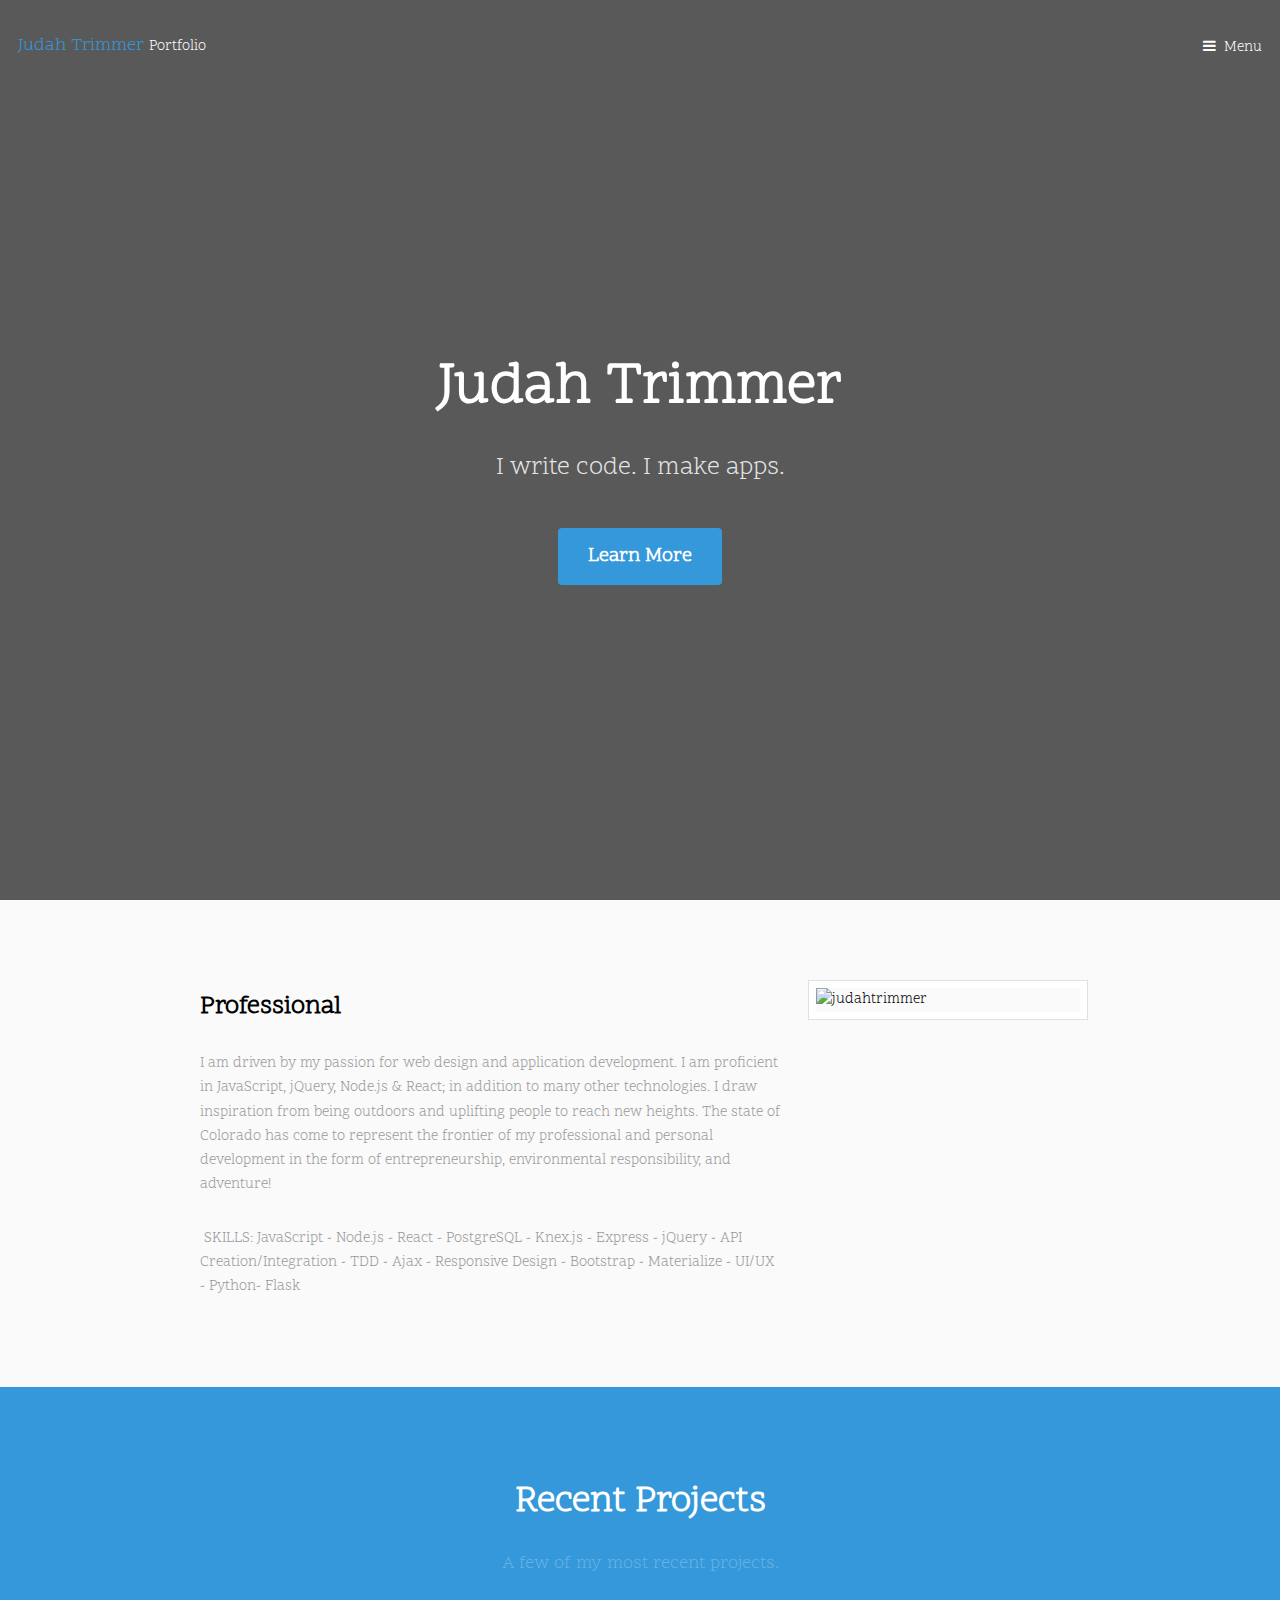
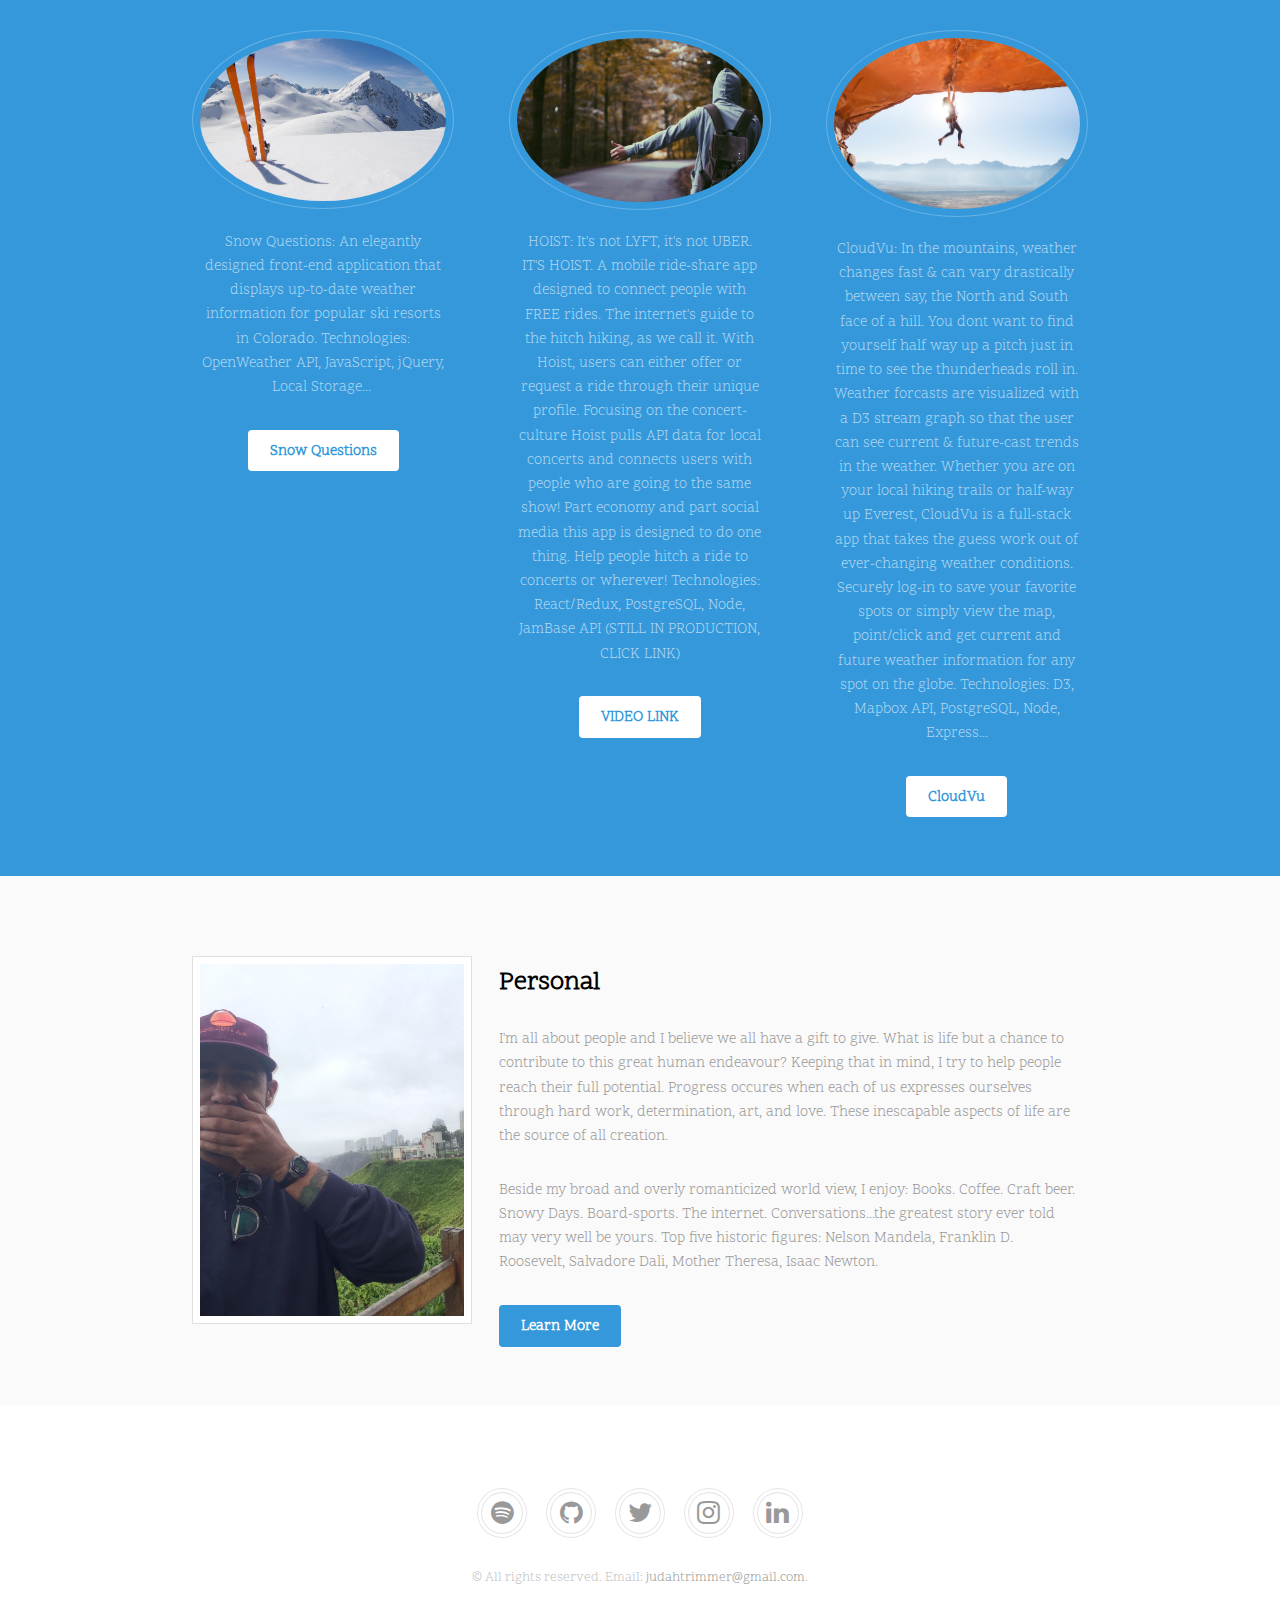
==== commit 1d20b6f3: "update 3/2/18" ====
--- a/templated-urban/index.html
+++ b/templated-urban/index.html
@@ -1,7 +1,7 @@
 <!DOCTYPE HTML>
 <html>
 	<head>
-		<title>Judeb0y</title>
+		<title>Judah Portfolio</title>
 		<meta charset="utf-8" />
 		<meta name="viewport" content="width=device-width, initial-scale=1" />
 		<link rel="stylesheet" href="assets/css/main.css" />
@@ -25,6 +25,7 @@
 		<!-- Banner -->
 			<section id="banner">
 				<div class="inner">
+					<!-- <img src="images/bwjudah.jpg" alt="judahtrimmer" /> -->
 					<header>
 						<h1>Judah Trimmer</h1>
 						<p>I write code. I make apps.</p>
@@ -48,7 +49,7 @@
 								</div>
 								<div class="col col1 first">
 									<div class="image fit">
-										<a href="about.html" class="link"><img src="images/bwjudah.jpg" alt="" /></a>
+										<a href="about.html" class="link"><img src="images/bwjudah.jpg" alt="judahtrimmer" /></a>
 									</div>
 								</div>
 							</div>
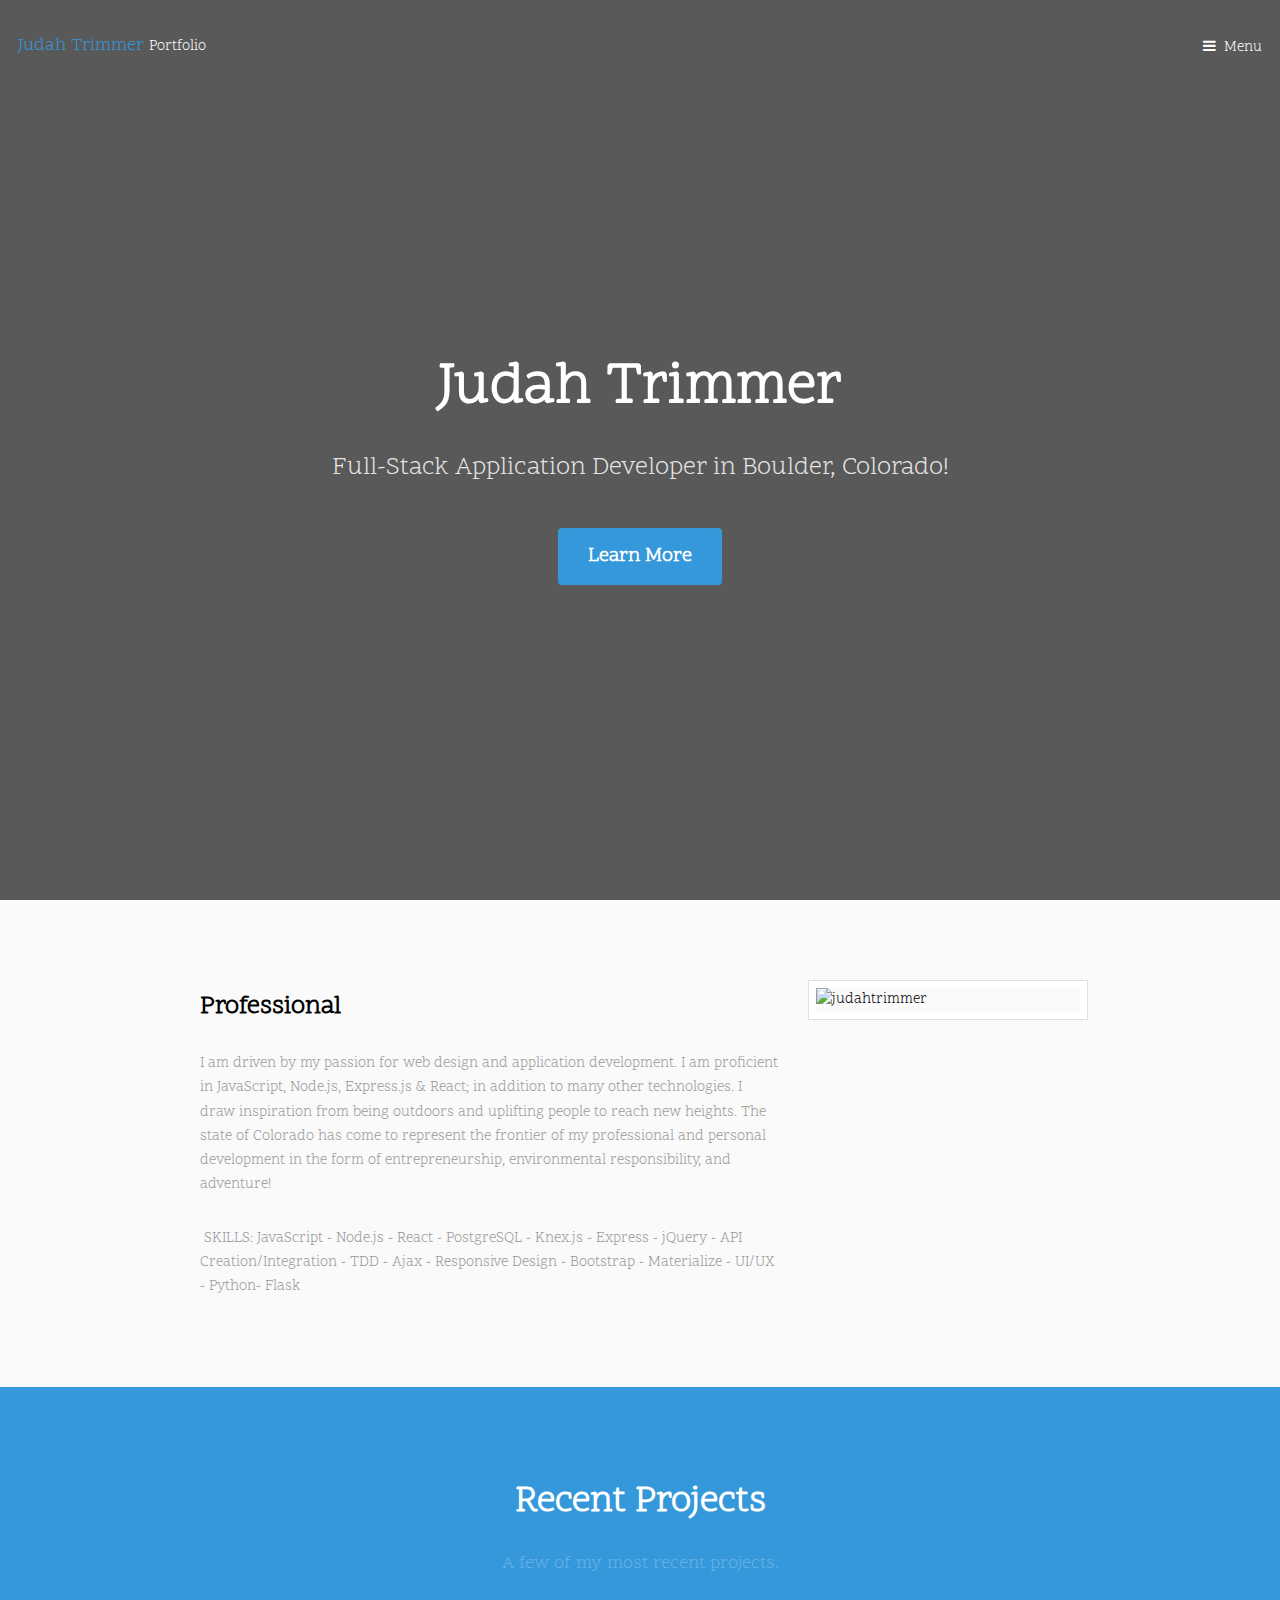
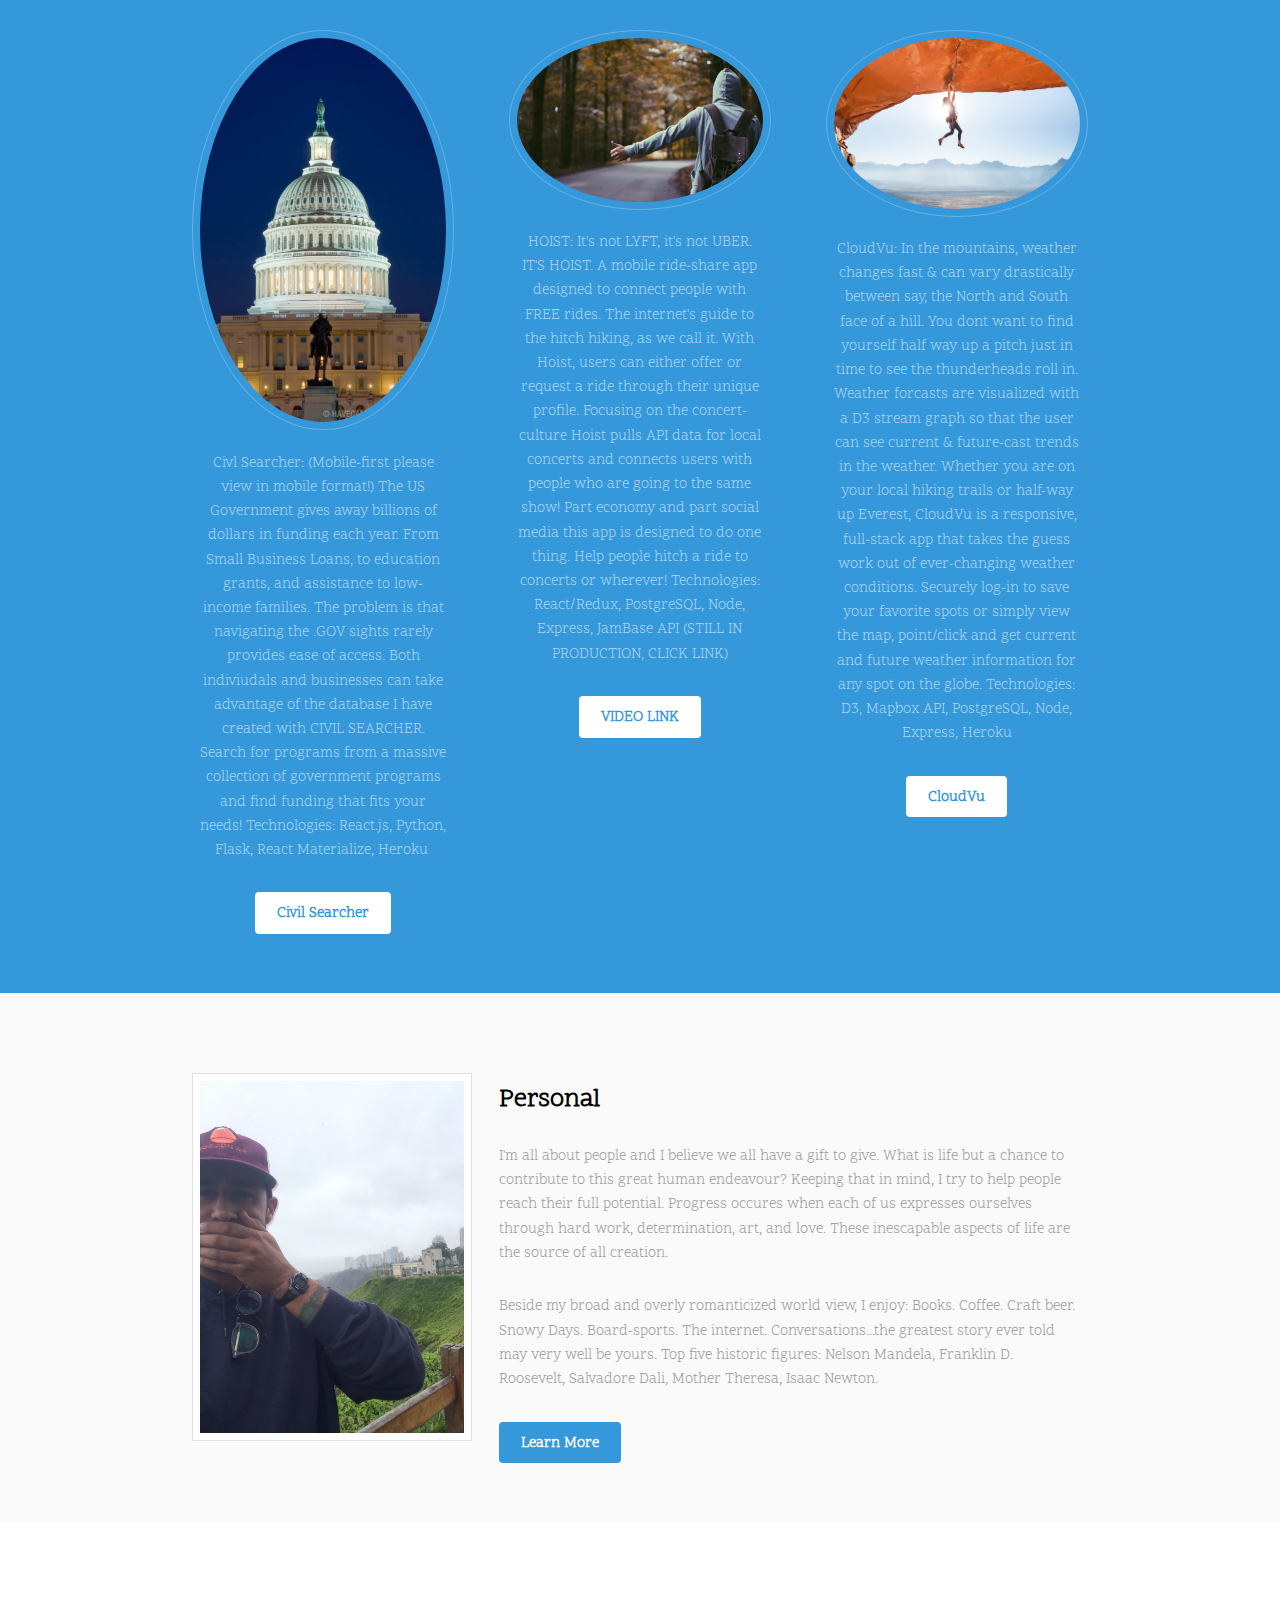
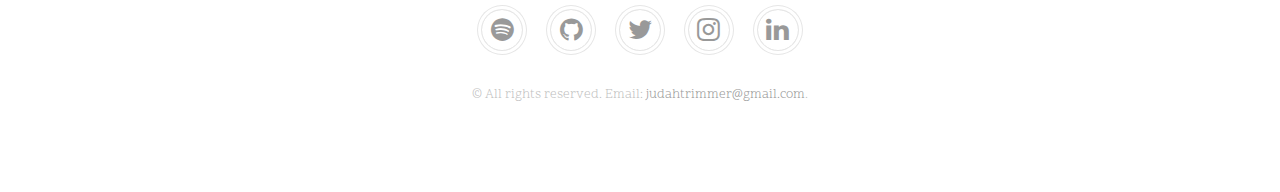
==== commit 9549a761: "april update, w/ civil searcher" ====
--- a/templated-urban/index.html
+++ b/templated-urban/index.html
@@ -28,7 +28,7 @@
 					<!-- <img src="images/bwjudah.jpg" alt="judahtrimmer" /> -->
 					<header>
 						<h1>Judah Trimmer</h1>
-						<p>I write code. I make apps.</p>
+						<p>Full-Stack Application Developer in Boulder, Colorado! </p>
 					</header>
 					<a href="#main" class="button big scrolly">Learn More</a>
 				</div>
@@ -43,7 +43,7 @@
 							<div class="flex flex-2">
 								<div class="col col2">
 									<h3>Professional</h3>
-									<p>I am driven by my passion for web design and application development. I am proficient in JavaScript, jQuery, Node.js & React; in addition to many other technologies. I draw inspiration from being outdoors and uplifting people to reach new heights. The state of Colorado has come to represent the frontier of my professional and personal development in the form of entrepreneurship, environmental responsibility, and adventure!</p>
+									<p>I am driven by my passion for web design and application development. I am proficient in JavaScript, Node.js, Express.js & React; in addition to many other technologies. I draw inspiration from being outdoors and uplifting people to reach new heights. The state of Colorado has come to represent the frontier of my professional and personal development in the form of entrepreneurship, environmental responsibility, and adventure!</p>
 									<p> SKILLS: JavaScript - Node.js - React - PostgreSQL - Knex.js - Express - jQuery - API Creation/Integration - TDD - Ajax - Responsive Design - Bootstrap - Materialize - UI/UX - Python- Flask</p>
 									<!-- <a href="#" class="button">GitHub</a> -->
 								</div>
@@ -66,23 +66,23 @@
 								<div class="flex flex-3">
 									<div class="col align-center">
 										<div class="image round fit">
-											<img src="images/Skis.jpg" alt="" />
+											<img src="images/capitol.jpg" alt="" />
 										</div>
-										<p>Snow Questions: An elegantly designed front-end application that displays up-to-date weather information for popular ski resorts in Colorado. Technologies: OpenWeather API, JavaScript, jQuery, Local Storage... </p>
-										<a href="http://snow-questions.surge.sh/" class="button">Snow Questions</a>
+										<p>Civl Searcher: (Mobile-first please view in mobile format!) The US Government gives away billions of dollars in funding each year. From Small Business Loans, to education grants, and assistance to low-income families. The problem is that navigating the .GOV sights rarely provides ease of access. Both indiviudals and businesses can take advantage of the database I have created with CIVIL SEARCHER. Search for programs from a massive collection of government programs and find funding that fits your needs! Technologies: React.js, Python, Flask, React Materialize, Heroku </p>
+										<a href="https://civil-searcher.herokuapp.com/" class="button">Civil Searcher</a>
 									</div>
 									<div class="col align-center">
 										<div class="image round fit">
 											<img src="images/hitchhiker.jpg" alt="" />
 										</div>
-										<p>HOIST: It's not LYFT, it's not UBER. IT'S HOIST. A mobile ride-share app designed to connect people with FREE rides. The internet's guide to the hitch hiking, as we call it. With Hoist, users can either offer or request a ride through their unique profile. Focusing on the concert-culture Hoist pulls API data for local concerts and connects users with people who are going to the same show! Part economy and part social media this app is designed to do one thing. Help people hitch a ride to concerts or wherever! Technologies: React/Redux, PostgreSQL, Node, JamBase API (STILL IN PRODUCTION, CLICK LINK) </p>
+										<p>HOIST: It's not LYFT, it's not UBER. IT'S HOIST. A mobile ride-share app designed to connect people with FREE rides. The internet's guide to the hitch hiking, as we call it. With Hoist, users can either offer or request a ride through their unique profile. Focusing on the concert-culture Hoist pulls API data for local concerts and connects users with people who are going to the same show! Part economy and part social media this app is designed to do one thing. Help people hitch a ride to concerts or wherever! Technologies: React/Redux, PostgreSQL, Node, Express, JamBase API (STILL IN PRODUCTION, CLICK LINK) </p>
 										<a href="https://www.youtube.com/watch?v=Sf00scz03aw" class="button">VIDEO LINK</a>
 									</div>
 									<div class="col align-center">
 										<div class="image round fit">
 											<img src="images/climber.jpg" alt="" />
 										</div>
-										<p>CloudVu: In the mountains, weather changes fast & can vary drastically between say, the North and South face of a hill. You dont want to find yourself half way up a pitch just in time to see the thunderheads roll in. Weather forcasts are visualized with a D3 stream graph so that the user can see current & future-cast trends in the weather. Whether you are on your local hiking trails or half-way up Everest, CloudVu is a full-stack app that takes the guess work out of ever-changing weather conditions. Securely log-in to save your favorite spots or simply view the map, point/click and get current and future weather information for any spot on the globe. Technologies: D3, Mapbox API, PostgreSQL, Node, Express... </p>
+										<p>CloudVu: In the mountains, weather changes fast & can vary drastically between say, the North and South face of a hill. You dont want to find yourself half way up a pitch just in time to see the thunderheads roll in. Weather forcasts are visualized with a D3 stream graph so that the user can see current & future-cast trends in the weather. Whether you are on your local hiking trails or half-way up Everest, CloudVu is a responsive, full-stack app that takes the guess work out of ever-changing weather conditions. Securely log-in to save your favorite spots or simply view the map, point/click and get current and future weather information for any spot on the globe. Technologies: D3, Mapbox API, PostgreSQL, Node, Express, Heroku </p>
 										<a href="https://cloudvu.herokuapp.com/" class="button">CloudVu</a>
 									</div>
 
